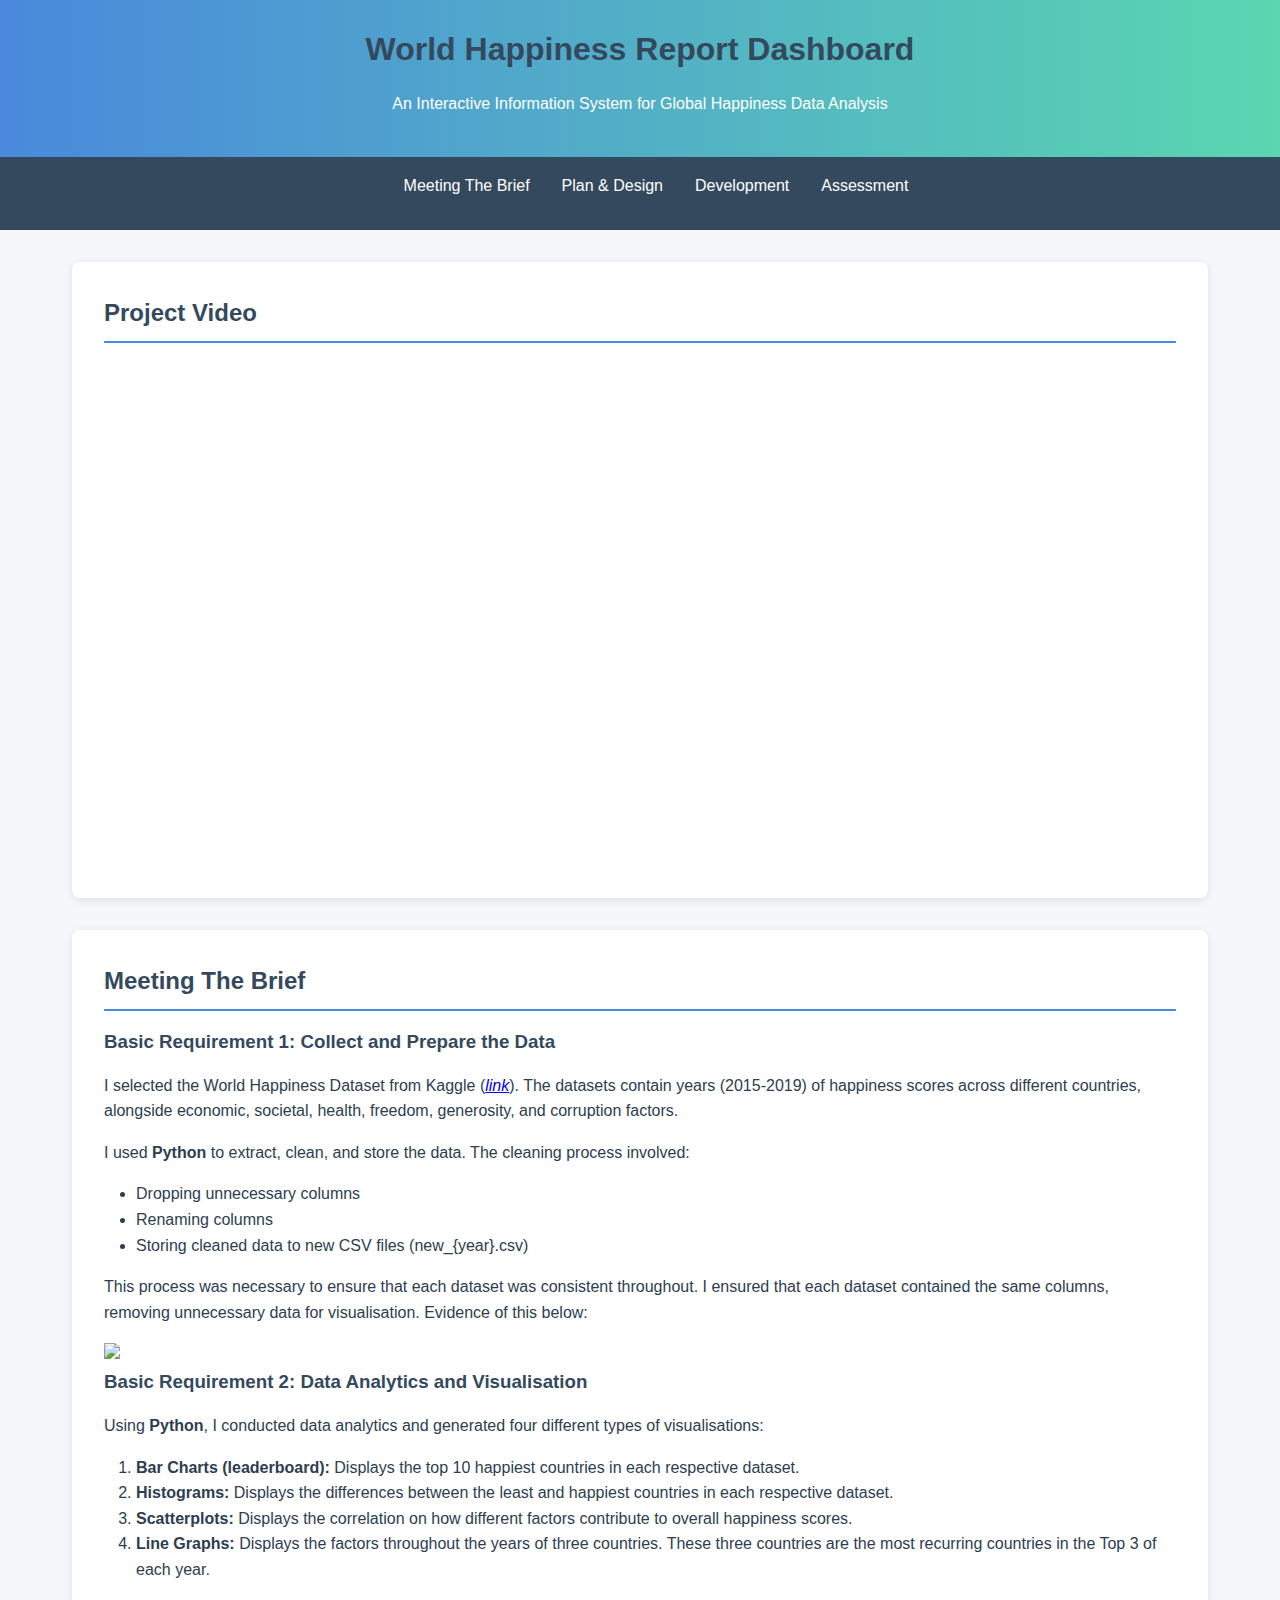
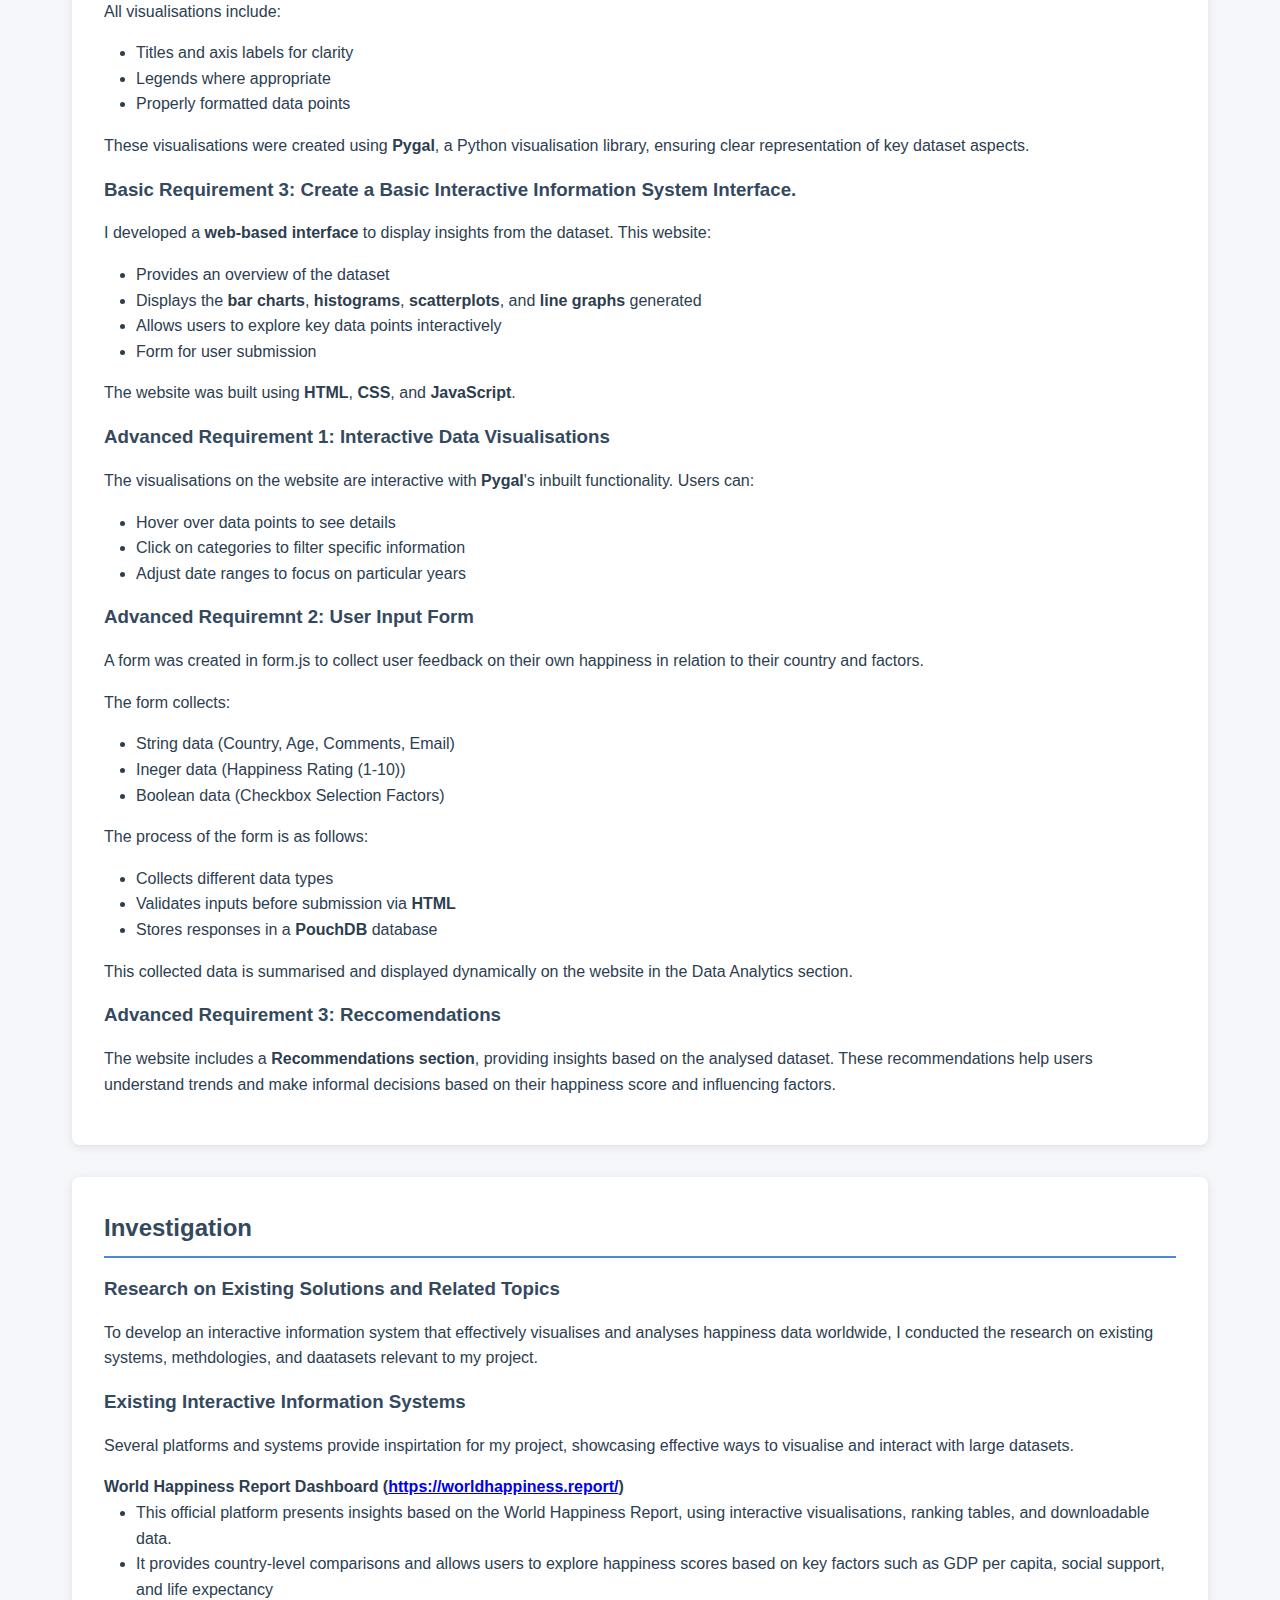
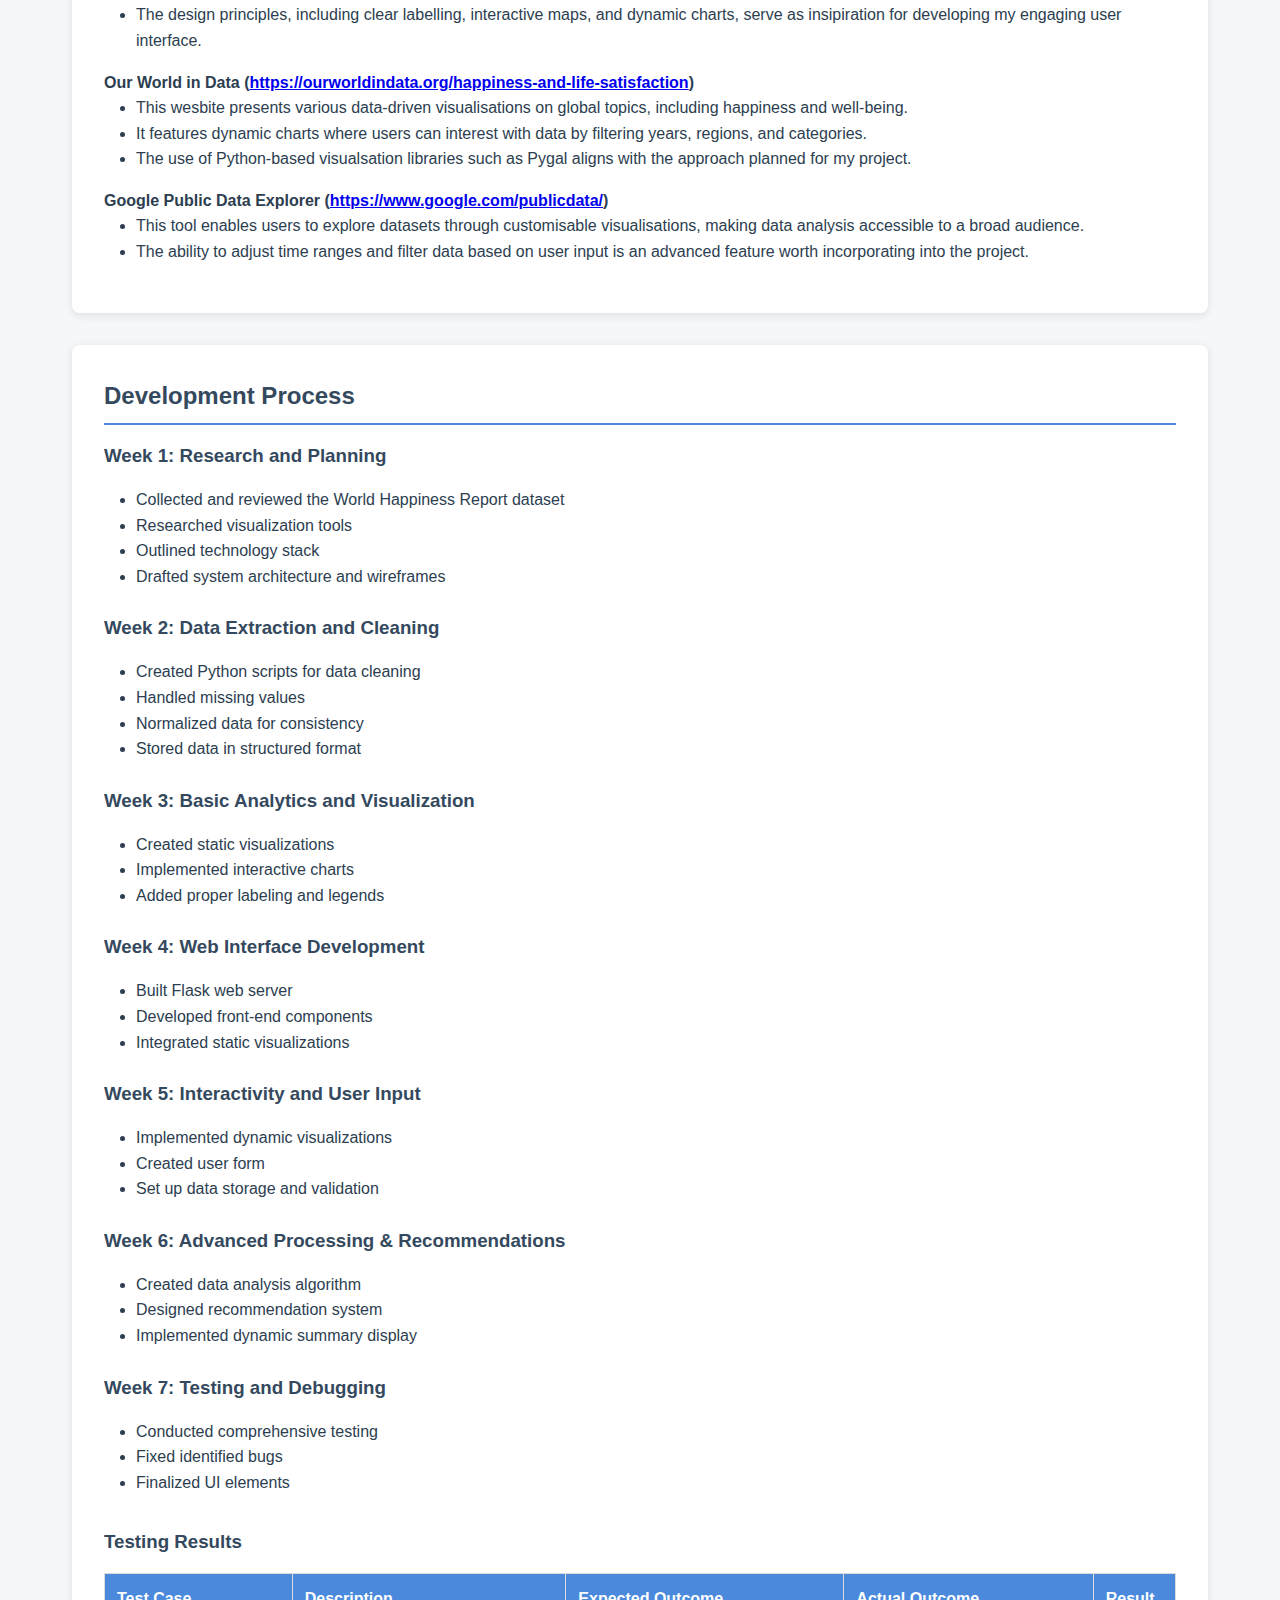
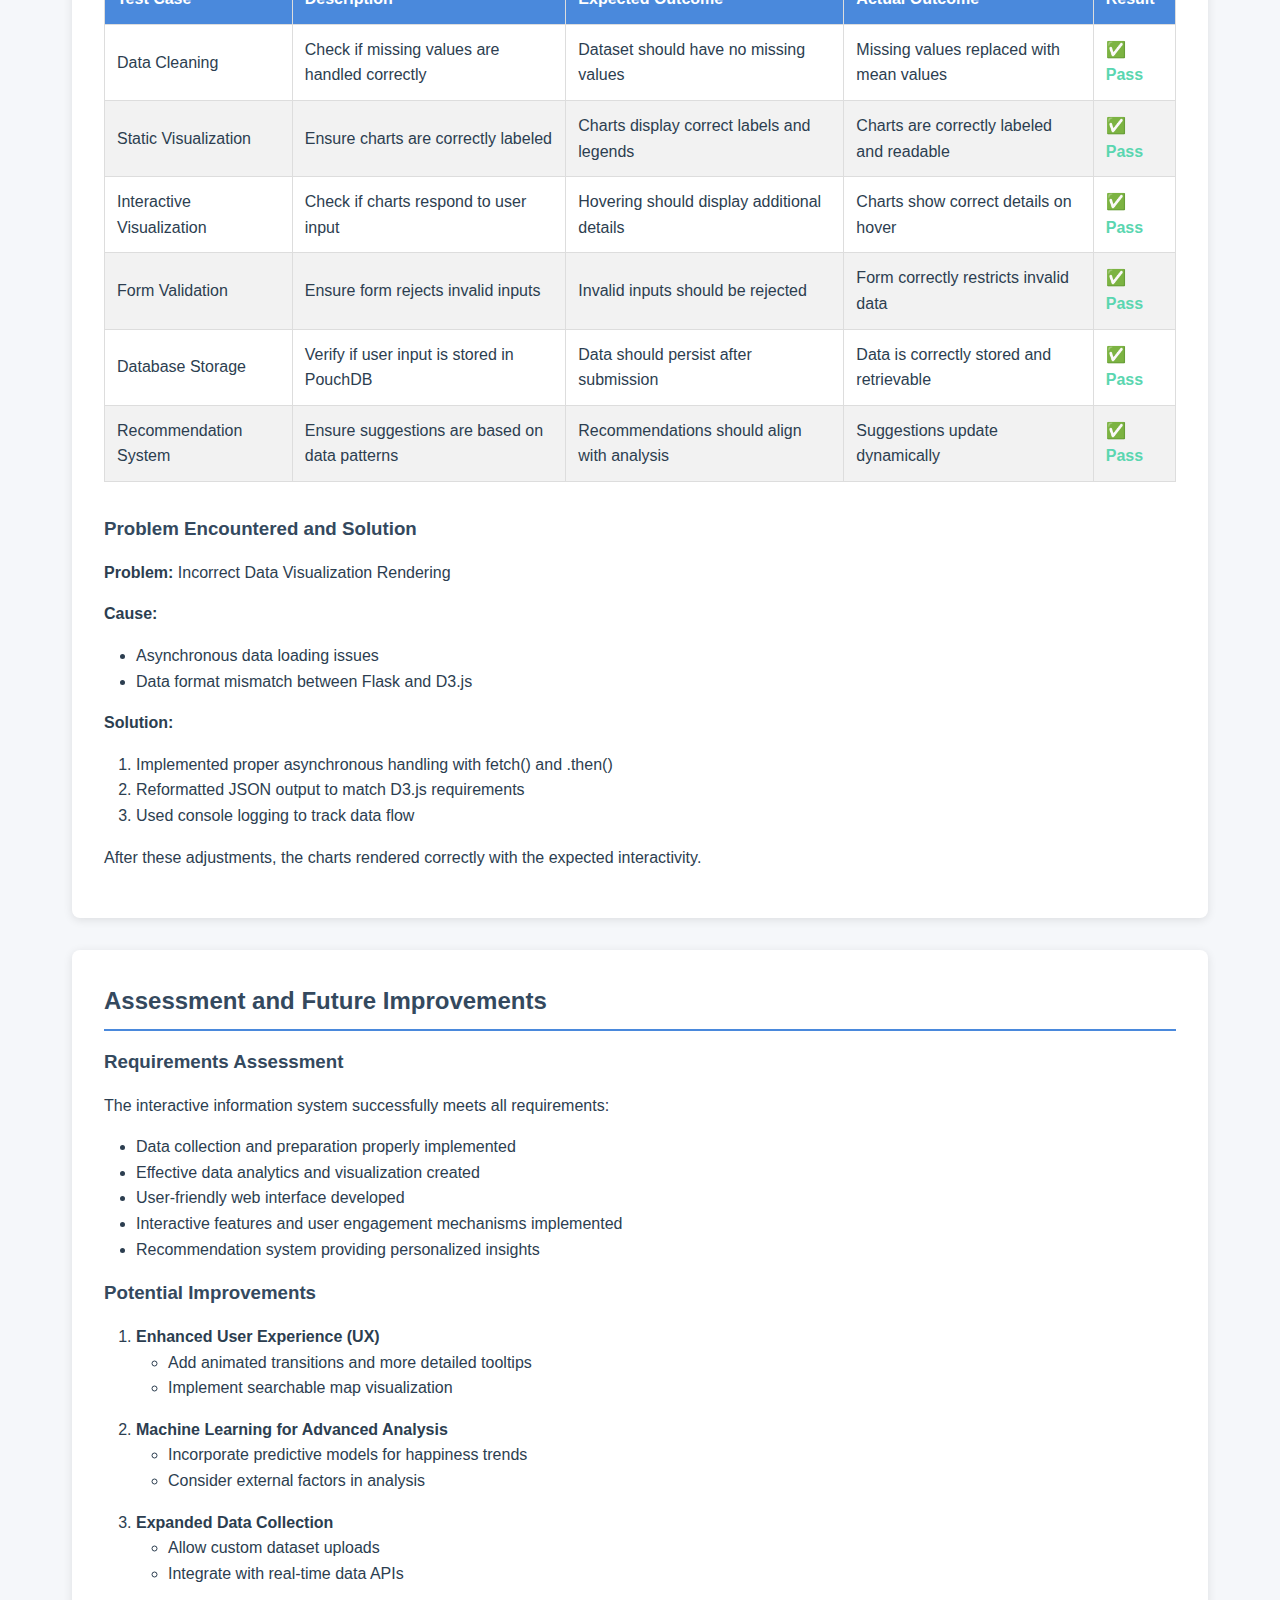
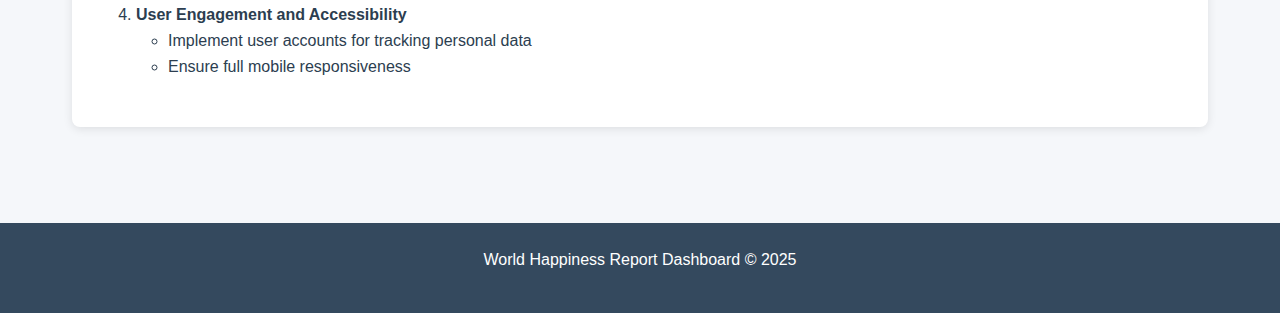
==== 2025-219-3-EV-229785/Report/index.html @ d6b5a8e5 "Add files via upload" ====
<!DOCTYPE html>
<html lang="en">
<head>
    <meta charset="UTF-8">
    <meta name="viewport" content="width=device-width, initial-scale=1.0">
    <title>World Happiness Report Dashboard</title>
    <link rel="stylesheet" href="assets/css/main.css">
</head>
<body>
    <header>
        <h1>World Happiness Report Dashboard</h1>
        <p>An Interactive Information System for Global Happiness Data Analysis</p>
    </header>
    
    <nav>
        <ul>
            <li><a href="#meeting-the-brief">Meeting The Brief</a></li>
            <li><a href="#investigation">Plan & Design</a></li>
            <li><a href="#development">Development</a></li>
            <li><a href="#assessment">Assessment</a></li>
        </ul>
    </nav>
    
    <main>        

        <section id="video">
            <h2>Project Video</h2>
            <iframe width="1075" height="500" src="https://www.youtube.com/embed/8rXgwtOqeGY?si=Y3Xk_SzOzO2hWIz4" title="YouTube video player" frameborder="0" allow="accelerometer; autoplay; clipboard-write; encrypted-media; gyroscope; picture-in-picture; web-share" referrerpolicy="strict-origin-when-cross-origin" allowfullscreen></iframe>
        </section>
        <section id="meeting-the-brief">
            <h2>Meeting The Brief</h2>
            
            <h3>Basic Requirement 1: Collect and Prepare the Data</h3>
            <p>I selected the World Happiness Dataset from Kaggle (<a href="https://www.kaggle.com/datasets/unsdsn/world-happiness/data"><i>link</i></a>). The datasets contain years (2015-2019) of happiness scores across different countries, alongside economic, societal, health, freedom, generosity, and corruption factors.</p>
            <p>I used <b>Python</b> to extract, clean, and store the data. The cleaning process involved:</p>
            <ul>
                <li>Dropping unnecessary columns</li>
                <li>Renaming columns</li>
                <li>Storing cleaned data to new CSV files (new_{year}.csv)</li>
            </ul>
            
            <p>This process was necessary to ensure that each dataset was consistent throughout. I ensured that each dataset contained the same columns, removing unnecessary data for visualisation. Evidence of this below:</p>
            <img src="https://imengine.public.prod.cmg.infomaker.io/?uuid=2468dde6-d0e3-5b9a-91a0-8d49d61fe5fe&function=cropresize&type=preview&source=false&q=75&crop_w=0.99999&crop_h=0.84375&x=0&y=0&width=1200&height=675">
          
            <h3>Basic Requirement 2: Data Analytics and Visualisation</h3>
            <p>Using <b>Python</b>, I conducted data analytics and generated four different types of visualisations:</p>
            <ol>
                <li><b>Bar Charts (leaderboard):</b> Displays the top 10 happiest countries in each respective dataset.</li>
                <li><b>Histograms:</b> Displays the differences between the least and happiest countries in each respective dataset.</li>
                <li><b>Scatterplots:</b> Displays the correlation on how different factors contribute to overall happiness scores.</li>
                <li><b>Line Graphs:</b> Displays the factors throughout the years of three countries. These three countries are the most recurring countries in the Top 3 of each year.</li>
            </ol>

            <p>All visualisations include:</p>
            <ul>
                <li>Titles and axis labels for clarity</li>
                <li>Legends where appropriate</li>
                <li>Properly formatted data points</li>
            </ul>
            <p>These visualisations were created using <b>Pygal</b>, a Python visualisation library, ensuring clear representation of key dataset aspects.</p>

            <h3>Basic Requirement 3: Create a Basic Interactive Information System Interface.</h3>
            <p>I developed a <b>web-based interface</b> to display insights from the dataset. This website:</p>
            <ul>
                <li>Provides an overview of the dataset</li>
                <li>Displays the <b>bar charts</b>, <b>histograms</b>, <b>scatterplots</b>, and <b>line graphs</b> generated</li>
                <li>Allows users to explore key data points interactively</li>
                <li>Form for user submission</li>
            </ul>
            <p>The website was built using <b>HTML</b>, <b>CSS</b>, and <b>JavaScript</b>.</p>

            <h3>Advanced Requirement 1: Interactive Data Visualisations</h3>
            <p>The visualisations on the website are interactive with <b>Pygal</b>'s inbuilt functionality. Users can:</p>
            <ul>
                <li>Hover over data points to see details</li>
                <li>Click on categories to filter specific information</li>
                <li>Adjust date ranges to focus on particular years</li>
            </ul>

            <h3>Advanced Requiremnt 2: User Input Form</h3>
            <p>A form was created in form.js to collect user feedback on their own happiness in relation to their country and factors.</p>
            <p>The form collects:</p>
            <ul>
                <li>String data (Country, Age, Comments, Email)</li>
                <li>Ineger data (Happiness Rating (1-10))</li>
                <li>Boolean data (Checkbox Selection Factors)</li>
            </ul>
            <p>The process of the form is as follows:</p>
            <ul>
                <li>Collects different data types</li>
                <li>Validates inputs before submission via <b>HTML</b></li>
                <li>Stores responses in a <b>PouchDB</b> database</li>
            </ul>
            <p>This collected data is summarised and displayed dynamically on the website in the Data Analytics section.</p>

            <h3>Advanced Requirement 3: Reccomendations</h3>
            <p>The website includes a <b>Recommendations section</b>, providing insights based on the analysed dataset. These recommendations help users understand trends and make informal decisions based on their happiness score and influencing factors.</p>

        </section>
        
        <section id="investigation">
            <h2>Investigation</h2>
            
            <h3>Research on Existing Solutions and Related Topics</h3>
            <p>To develop an interactive information system that effectively visualises and analyses happiness data worldwide, I conducted the research on existing systems, methdologies, and daatasets relevant to my project.</p>

            <h3>Existing Interactive Information Systems</h3>
            <p>Several platforms and systems provide inspirtation for my project, showcasing effective ways to visualise and interact with large datasets.</p>

            <h4>World Happiness Report Dashboard (<a href="https://worldhappiness.report/">https://worldhappiness.report/</a>)</h4>
            <ul>
                <li>This official platform presents insights based on the World Happiness Report, using interactive visualisations, ranking tables, and downloadable data.</li>
                <li>It provides country-level comparisons and allows users to explore happiness scores based on key factors such as GDP per capita, social support, and life expectancy</li>
                <li>The design principles, including clear labelling, interactive maps, and dynamic charts, serve as insipiration for developing my engaging user interface.</li>
            </ul>

            <h4>Our World in Data (<a href="https://ourworldindata.org/happiness-and-life-satisfaction">https://ourworldindata.org/happiness-and-life-satisfaction</a>)</h4>
            <ul>
                <li>This wesbite presents various data-driven visualisations on global topics, including happiness and well-being.</li>
                <li>It features dynamic charts where users can interest with data by filtering years, regions, and categories.</li>
                <li>The use of Python-based visualsation libraries such as Pygal aligns with the approach planned for my project.</li>
            </ul>

            <h4>Google Public Data Explorer (<a href="https://www.google.com/publicdata/">https://www.google.com/publicdata/</a>)</h4>
            <ul>
                <li>This tool enables users to explore datasets through customisable visualisations, making data analysis accessible to a broad audience.</li>
                <li>The ability to adjust time ranges and filter data based on user input is an advanced feature worth incorporating into the project.</li>
            </ul>
 

        </section>
        
        <section id="development">
            <h2>Development Process</h2>
            
            <div class="progress-container">
                <div class="progress-week">
                    <h3>Week 1: Research and Planning</h3>
                    <ul>
                        <li>Collected and reviewed the World Happiness Report dataset</li>
                        <li>Researched visualization tools</li>
                        <li>Outlined technology stack</li>
                        <li>Drafted system architecture and wireframes</li>
                    </ul>
                </div>
                
                <div class="progress-week">
                    <h3>Week 2: Data Extraction and Cleaning</h3>
                    <ul>
                        <li>Created Python scripts for data cleaning</li>
                        <li>Handled missing values</li>
                        <li>Normalized data for consistency</li>
                        <li>Stored data in structured format</li>
                    </ul>
                </div>
                
                <div class="progress-week">
                    <h3>Week 3: Basic Analytics and Visualization</h3>
                    <ul>
                        <li>Created static visualizations</li>
                        <li>Implemented interactive charts</li>
                        <li>Added proper labeling and legends</li>
                    </ul>
                </div>
                
                <div class="progress-week">
                    <h3>Week 4: Web Interface Development</h3>
                    <ul>
                        <li>Built Flask web server</li>
                        <li>Developed front-end components</li>
                        <li>Integrated static visualizations</li>
                    </ul>
                </div>
                
                <div class="progress-week">
                    <h3>Week 5: Interactivity and User Input</h3>
                    <ul>
                        <li>Implemented dynamic visualizations</li>
                        <li>Created user form</li>
                        <li>Set up data storage and validation</li>
                    </ul>
                </div>
                
                <div class="progress-week">
                    <h3>Week 6: Advanced Processing & Recommendations</h3>
                    <ul>
                        <li>Created data analysis algorithm</li>
                        <li>Designed recommendation system</li>
                        <li>Implemented dynamic summary display</li>
                    </ul>
                </div>
                
                <div class="progress-week">
                    <h3>Week 7: Testing and Debugging</h3>
                    <ul>
                        <li>Conducted comprehensive testing</li>
                        <li>Fixed identified bugs</li>
                        <li>Finalized UI elements</li>
                    </ul>
                </div>
            </div>
            
            <h3>Testing Results</h3>
            <table>
                <thead>
                    <tr>
                        <th>Test Case</th>
                        <th>Description</th>
                        <th>Expected Outcome</th>
                        <th>Actual Outcome</th>
                        <th>Result</th>
                    </tr>
                </thead>
                <tbody>
                    <tr>
                        <td>Data Cleaning</td>
                        <td>Check if missing values are handled correctly</td>
                        <td>Dataset should have no missing values</td>
                        <td>Missing values replaced with mean values</td>
                        <td class="pass">✅ Pass</td>
                    </tr>
                    <tr>
                        <td>Static Visualization</td>
                        <td>Ensure charts are correctly labeled</td>
                        <td>Charts display correct labels and legends</td>
                        <td>Charts are correctly labeled and readable</td>
                        <td class="pass">✅ Pass</td>
                    </tr>
                    <tr>
                        <td>Interactive Visualization</td>
                        <td>Check if charts respond to user input</td>
                        <td>Hovering should display additional details</td>
                        <td>Charts show correct details on hover</td>
                        <td class="pass">✅ Pass</td>
                    </tr>
                    <tr>
                        <td>Form Validation</td>
                        <td>Ensure form rejects invalid inputs</td>
                        <td>Invalid inputs should be rejected</td>
                        <td>Form correctly restricts invalid data</td>
                        <td class="pass">✅ Pass</td>
                    </tr>
                    <tr>
                        <td>Database Storage</td>
                        <td>Verify if user input is stored in PouchDB</td>
                        <td>Data should persist after submission</td>
                        <td>Data is correctly stored and retrievable</td>
                        <td class="pass">✅ Pass</td>
                    </tr>
                    <tr>
                        <td>Recommendation System</td>
                        <td>Ensure suggestions are based on data patterns</td>
                        <td>Recommendations should align with analysis</td>
                        <td>Suggestions update dynamically</td>
                        <td class="pass">✅ Pass</td>
                    </tr>
                </tbody>
            </table>
            
            <h3>Problem Encountered and Solution</h3>
            <p><strong>Problem:</strong> Incorrect Data Visualization Rendering</p>
            <p><strong>Cause:</strong></p>
            <ul>
                <li>Asynchronous data loading issues</li>
                <li>Data format mismatch between Flask and D3.js</li>
            </ul>
            <p><strong>Solution:</strong></p>
            <ol>
                <li>Implemented proper asynchronous handling with fetch() and .then()</li>
                <li>Reformatted JSON output to match D3.js requirements</li>
                <li>Used console logging to track data flow</li>
            </ol>
            <p>After these adjustments, the charts rendered correctly with the expected interactivity.</p>
        </section>
        
        <section id="assessment">
            <h2>Assessment and Future Improvements</h2>
            
            <h3>Requirements Assessment</h3>
            <p>The interactive information system successfully meets all requirements:</p>
            <ul>
                <li>Data collection and preparation properly implemented</li>
                <li>Effective data analytics and visualization created</li>
                <li>User-friendly web interface developed</li>
                <li>Interactive features and user engagement mechanisms implemented</li>
                <li>Recommendation system providing personalized insights</li>
            </ul>
            
            <h3>Potential Improvements</h3>
            <ol>
                <li>
                    <strong>Enhanced User Experience (UX)</strong>
                    <ul>
                        <li>Add animated transitions and more detailed tooltips</li>
                        <li>Implement searchable map visualization</li>
                    </ul>
                </li>
                <li>
                    <strong>Machine Learning for Advanced Analysis</strong>
                    <ul>
                        <li>Incorporate predictive models for happiness trends</li>
                        <li>Consider external factors in analysis</li>
                    </ul>
                </li>
                <li>
                    <strong>Expanded Data Collection</strong>
                    <ul>
                        <li>Allow custom dataset uploads</li>
                        <li>Integrate with real-time data APIs</li>
                    </ul>
                </li>
                <li>
                    <strong>User Engagement and Accessibility</strong>
                    <ul>
                        <li>Implement user accounts for tracking personal data</li>
                        <li>Ensure full mobile responsiveness</li>
                    </ul>
                </li>
            </ol>
        </section>
    </main>
    
    <footer>
        <p>World Happiness Report Dashboard &copy; 2025</p>
    </footer>
</body>
</html>
---- 2025-219-3-EV-229785/Report/assets/css/main.css ----
:root {
    --primary: #4a89dc;
    --secondary: #5ad6b0;
    --background: #f5f7fa;
    --text: #2c3e50;
    --accent: #f5b349;
    --light: #ffffff;
    --dark: #34495e;
}

* {
    margin: 0;
    padding: 0;
    box-sizing: border-box;
}

body {
    font-family: 'Segoe UI', Tahoma, Geneva, Verdana, sans-serif;
    line-height: 1.6;
    color: var(--text);
    background-color: var(--background);
}

header {
    background: linear-gradient(to right, var(--primary), var(--secondary));
    color: var(--light);
    padding: 1.5rem;
    text-align: center;
}

nav {
    background-color: var(--dark);
    padding: 1rem;
    position: sticky;
    top: 0;
    z-index: 100;
}

nav ul {
    display: flex;
    justify-content: center;
    list-style: none;
}

nav ul li {
    margin: 0 1rem;
}

nav ul li a {
    color: var(--light);
    text-decoration: none;
    font-weight: 500;
}

nav ul li a:hover {
    color: var(--accent);
}

main {
    max-width: 1200px;
    margin: 0 auto;
    padding: 2rem;
}

section {
    background-color: var(--light);
    border-radius: 8px;
    margin-bottom: 2rem;
    padding: 2rem;
    box-shadow: 0 2px 10px rgba(0, 0, 0, 0.1);
}

h1, h2, h3 {
    color: var(--dark);
    margin-bottom: 1rem;
}

h2 {
    border-bottom: 2px solid var(--primary);
    padding-bottom: 0.5rem;
}

p {
    margin-bottom: 1rem;
}

ul, ol {
    margin-left: 2rem;
    margin-bottom: 1rem;
}

.progress-container {
    margin-bottom: 2rem;
}

.progress-week {
    margin-bottom: 1.5rem;
}

table {
    width: 100%;
    border-collapse: collapse;
    margin-top: 1rem;
    margin-bottom: 2rem;
}

table, th, td {
    border: 1px solid #ddd;
}

th, td {
    padding: 0.75rem;
    text-align: left;
}

th {
    background-color: var(--primary);
    color: var(--light);
}

tbody tr:nth-child(even) {
    background-color: #f2f2f2;
}

.pass {
    color: var(--secondary);
    font-weight: bold;
}

.fail {
    color: #e74c3c;
    font-weight: bold;
}

.form-container {
    background-color: var(--background);
    padding: 2rem;
    border-radius: 8px;
}

footer {
    background-color: var(--dark);
    color: var(--light);
    text-align: center;
    padding: 1.5rem;
    margin-top: 2rem;
}

@media (max-width: 768px) {
    nav ul {
        flex-direction: column;
        align-items: center;
    }
    
    nav ul li {
        margin: 0.5rem 0;
    }
    
    .visualization-container {
        grid-template-columns: 1fr;
    }
}
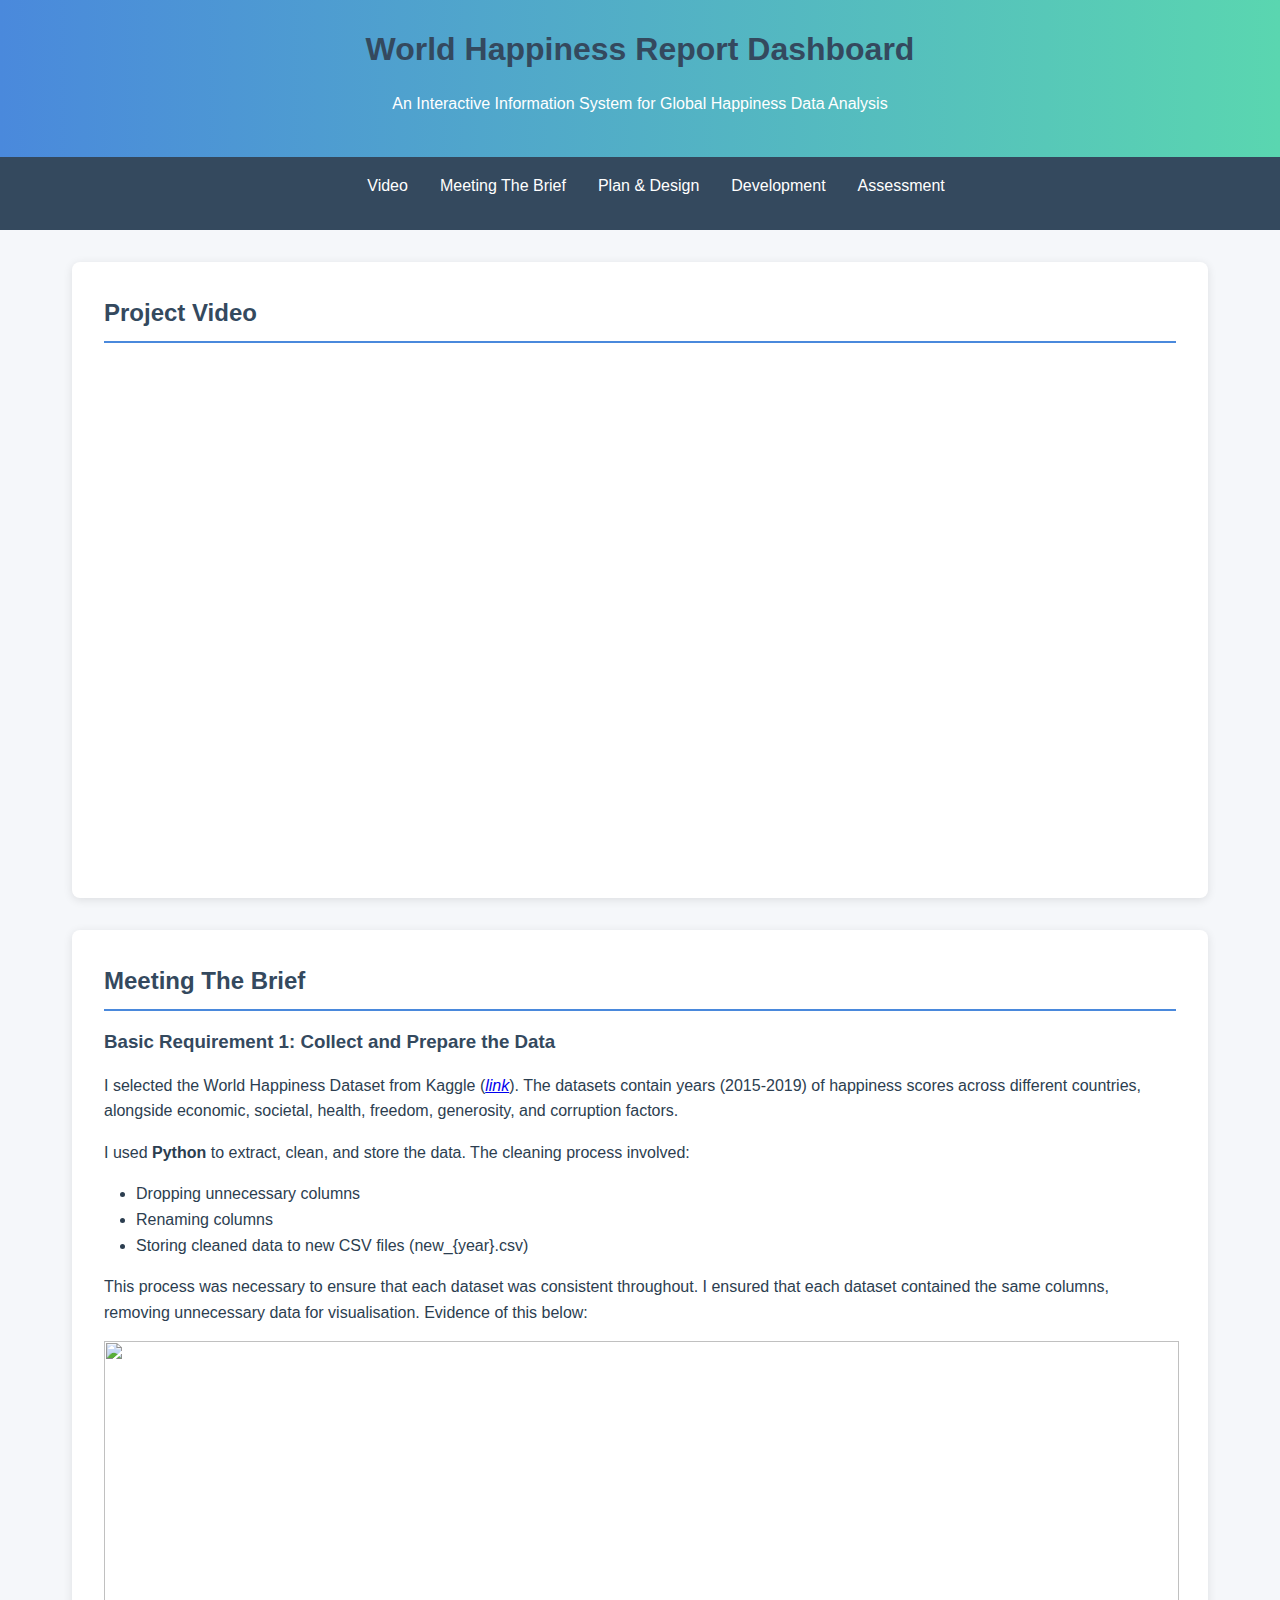
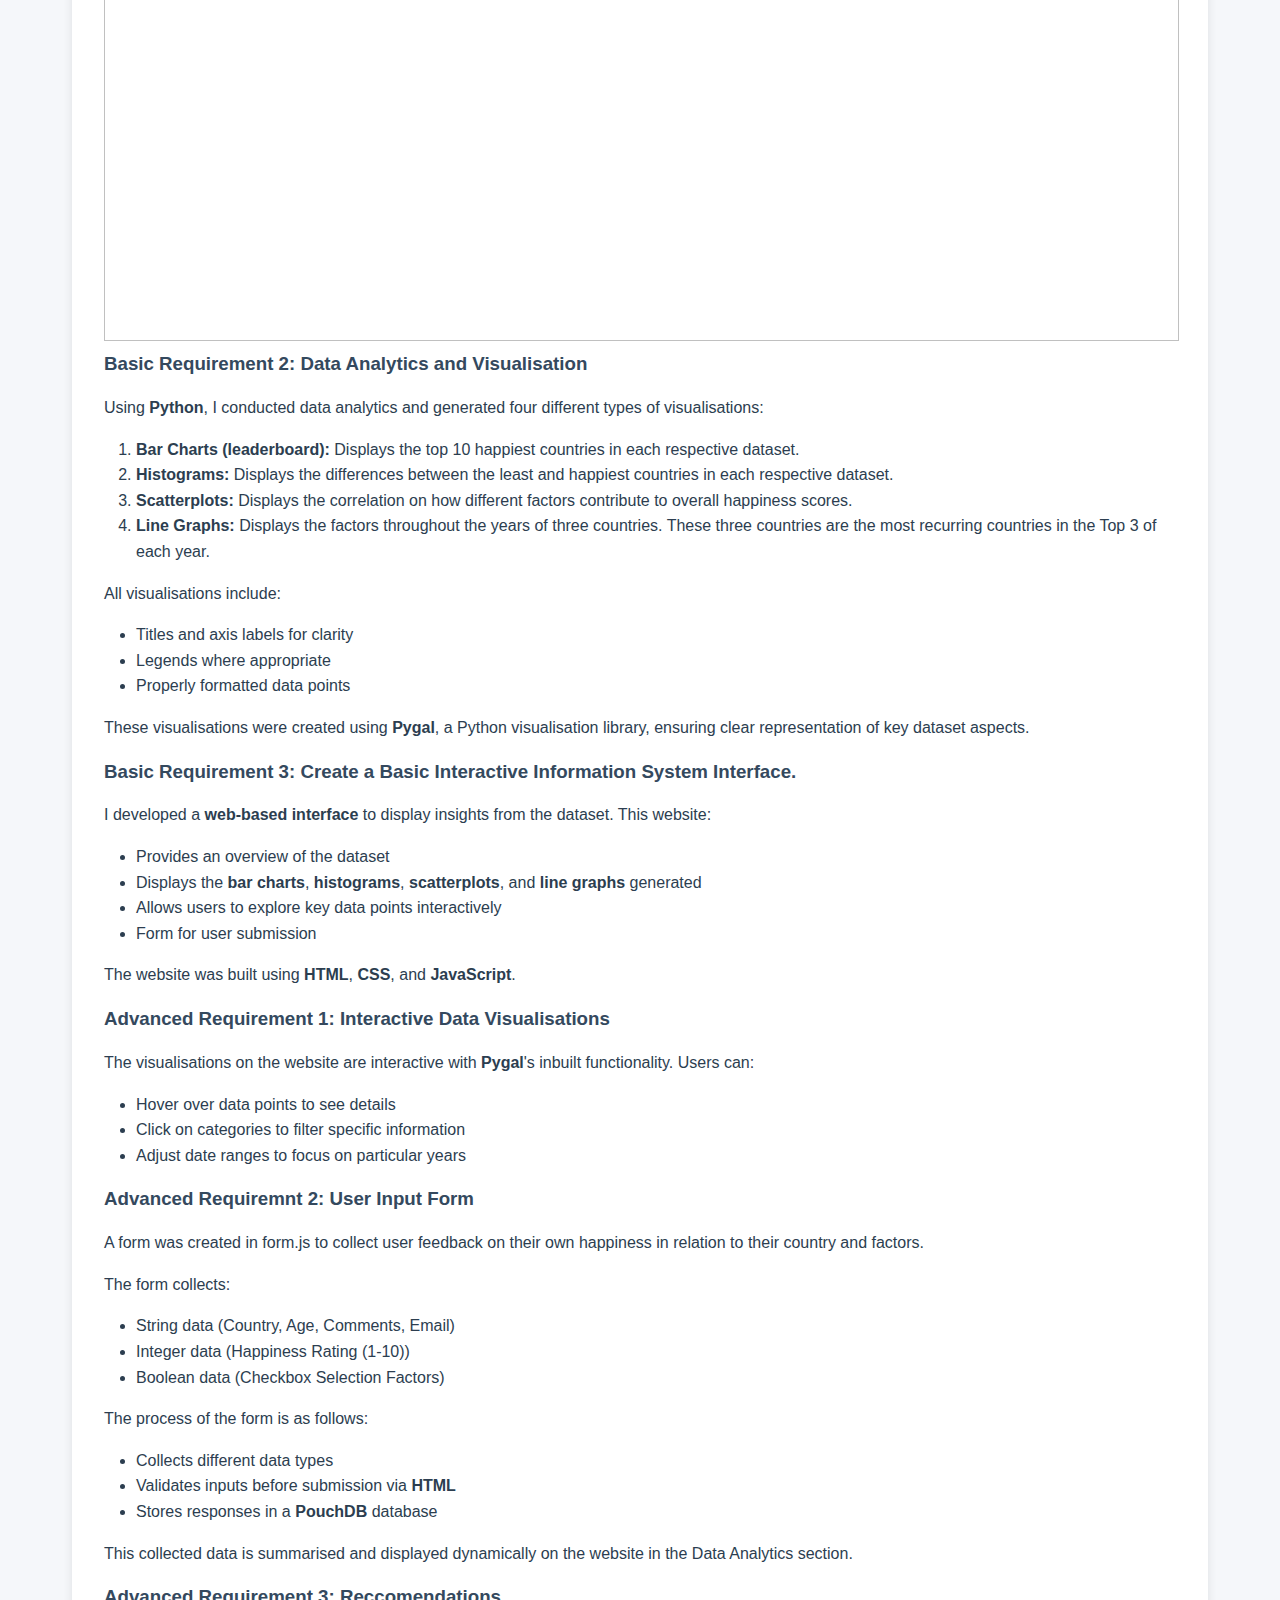
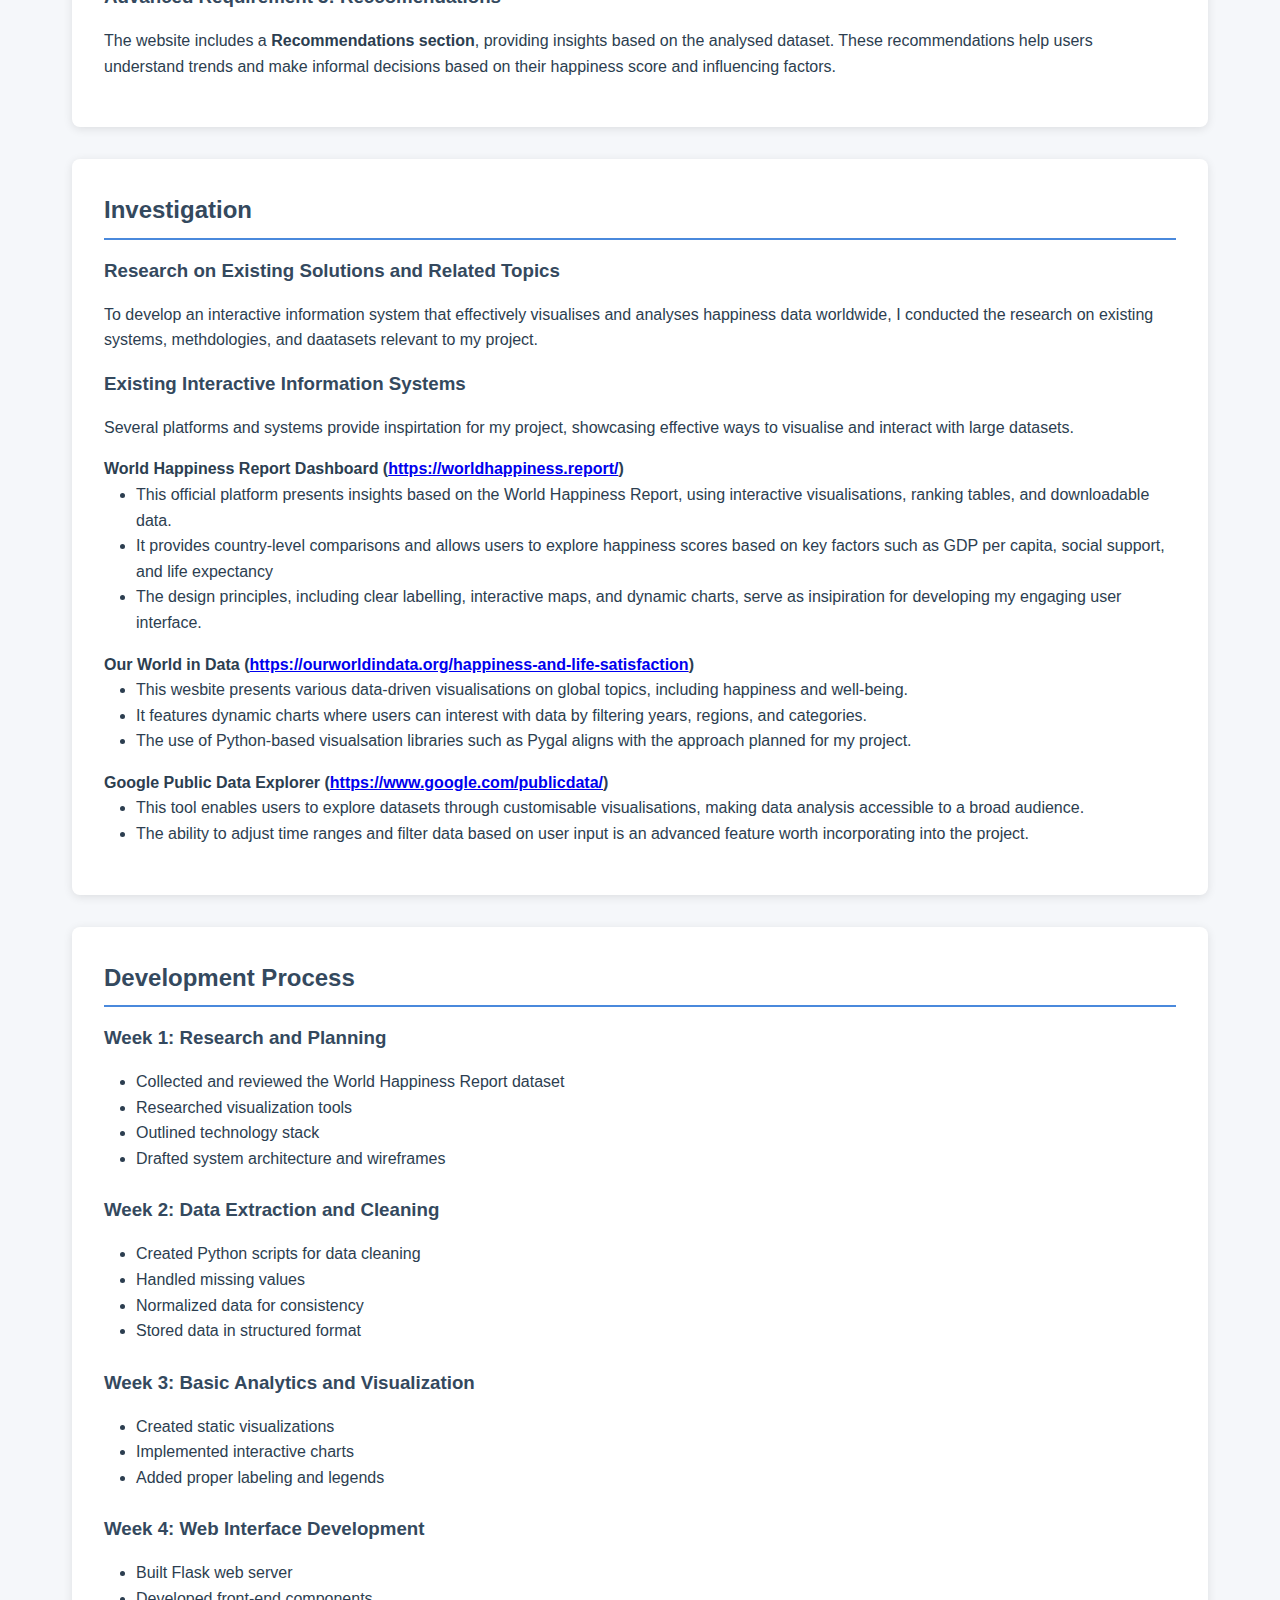
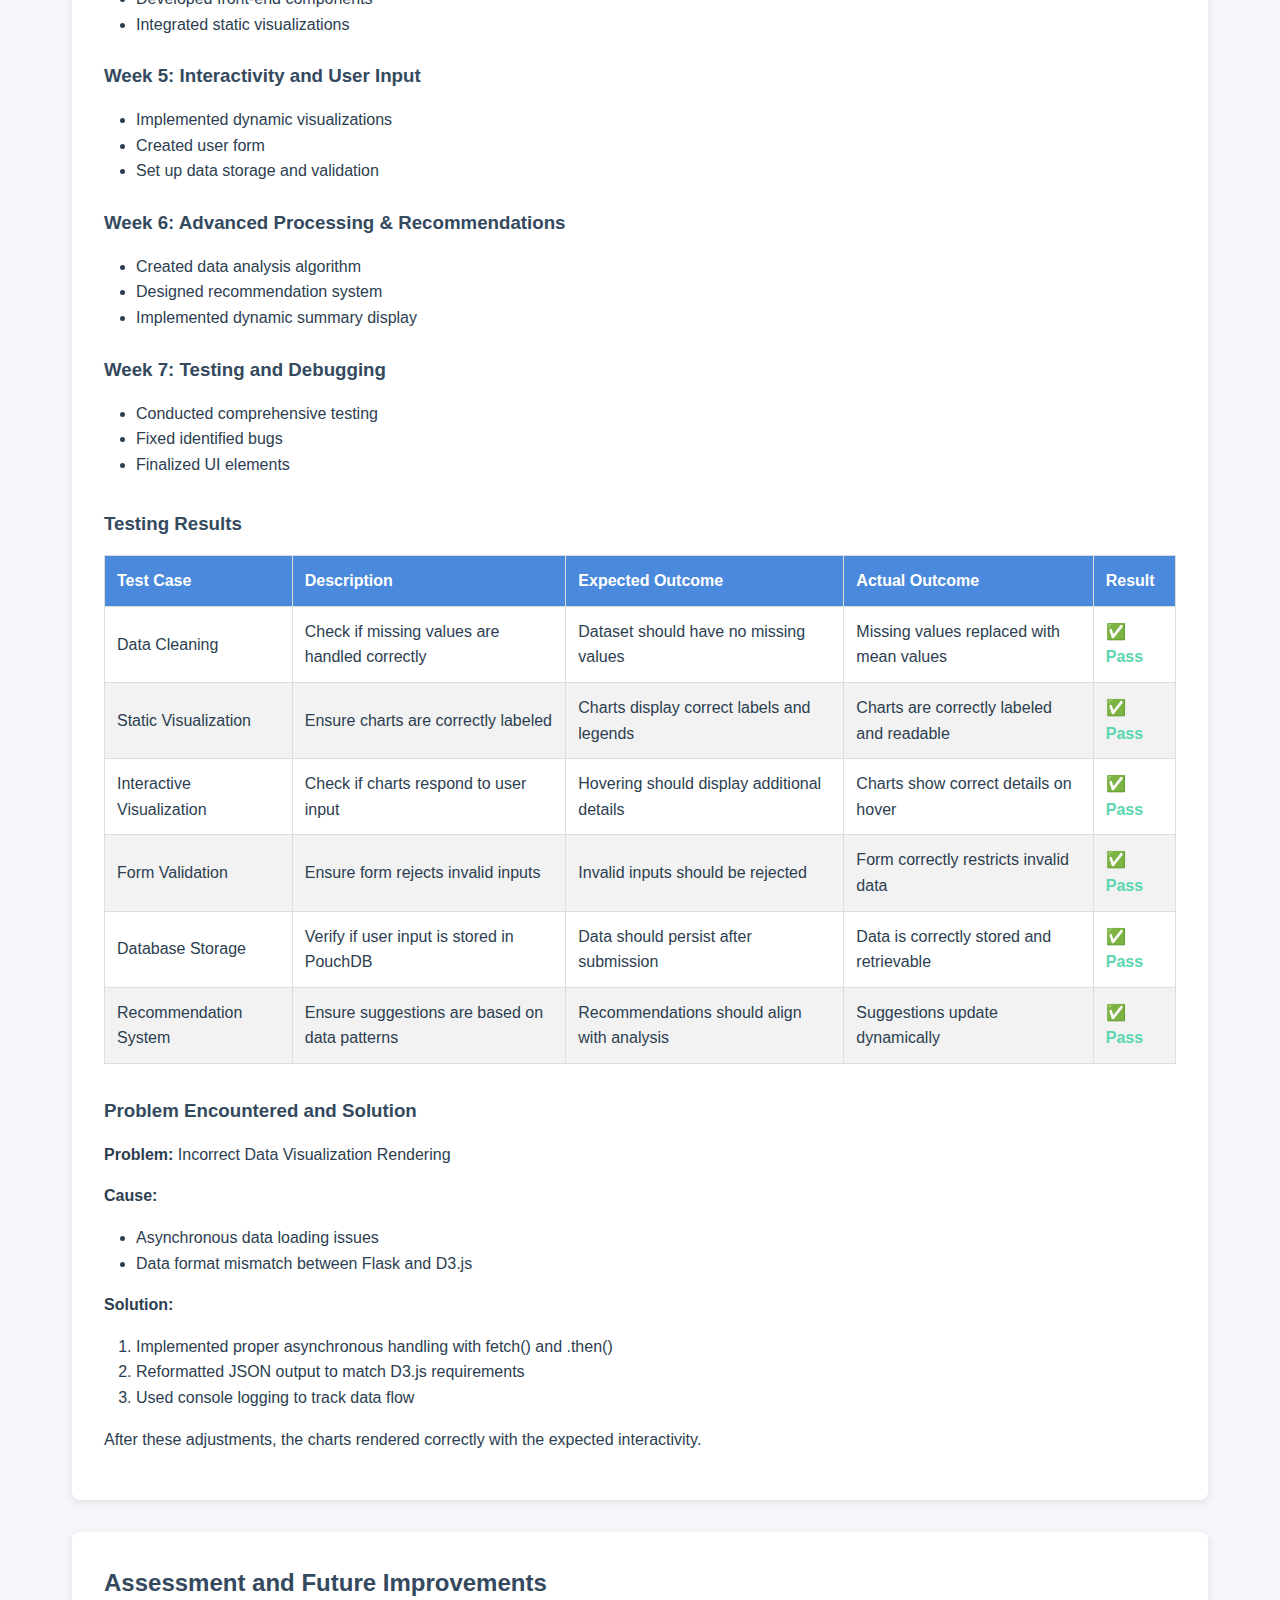
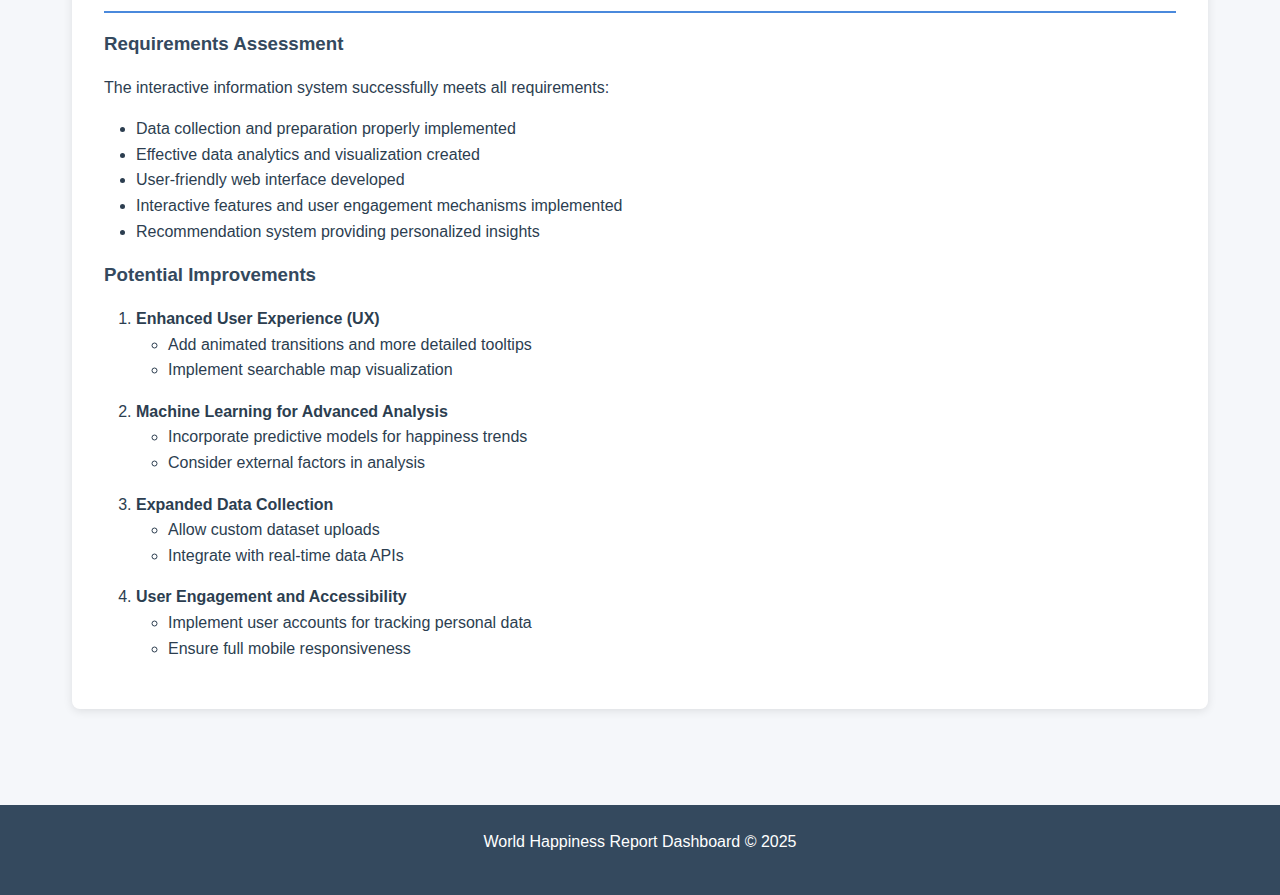
==== commit 8f13a10b: "Add files via upload" ====
--- a/2025-219-3-EV-229785/Report/index.html
+++ b/2025-219-3-EV-229785/Report/index.html
@@ -14,6 +14,7 @@
     
     <nav>
         <ul>
+            <li><a href="#video">Video</a></li>
             <li><a href="#meeting-the-brief">Meeting The Brief</a></li>
             <li><a href="#investigation">Plan & Design</a></li>
             <li><a href="#development">Development</a></li>
@@ -40,7 +41,7 @@
             </ul>
             
             <p>This process was necessary to ensure that each dataset was consistent throughout. I ensured that each dataset contained the same columns, removing unnecessary data for visualisation. Evidence of this below:</p>
-            <img src="https://imengine.public.prod.cmg.infomaker.io/?uuid=2468dde6-d0e3-5b9a-91a0-8d49d61fe5fe&function=cropresize&type=preview&source=false&q=75&crop_w=0.99999&crop_h=0.84375&x=0&y=0&width=1200&height=675">
+            <img width="1075" height="600" src="https://imengine.public.prod.cmg.infomaker.io/?uuid=2468dde6-d0e3-5b9a-91a0-8d49d61fe5fe&function=cropresize&type=preview&source=false&q=75&crop_w=0.99999&crop_h=0.84375&x=0&y=0&width=1200&height=675">
           
             <h3>Basic Requirement 2: Data Analytics and Visualisation</h3>
             <p>Using <b>Python</b>, I conducted data analytics and generated four different types of visualisations:</p>
@@ -82,7 +83,7 @@
             <p>The form collects:</p>
             <ul>
                 <li>String data (Country, Age, Comments, Email)</li>
-                <li>Ineger data (Happiness Rating (1-10))</li>
+                <li>Integer data (Happiness Rating (1-10))</li>
                 <li>Boolean data (Checkbox Selection Factors)</li>
             </ul>
             <p>The process of the form is as follows:</p>
--- a/2025-219-3-EV-229785/Report/assets/css/main.css
+++ b/2025-219-3-EV-229785/Report/assets/css/main.css
@@ -146,17 +146,3 @@
     margin-top: 2rem;
 }
 
-@media (max-width: 768px) {
-    nav ul {
-        flex-direction: column;
-        align-items: center;
-    }
-    
-    nav ul li {
-        margin: 0.5rem 0;
-    }
-    
-    .visualization-container {
-        grid-template-columns: 1fr;
-    }
-}
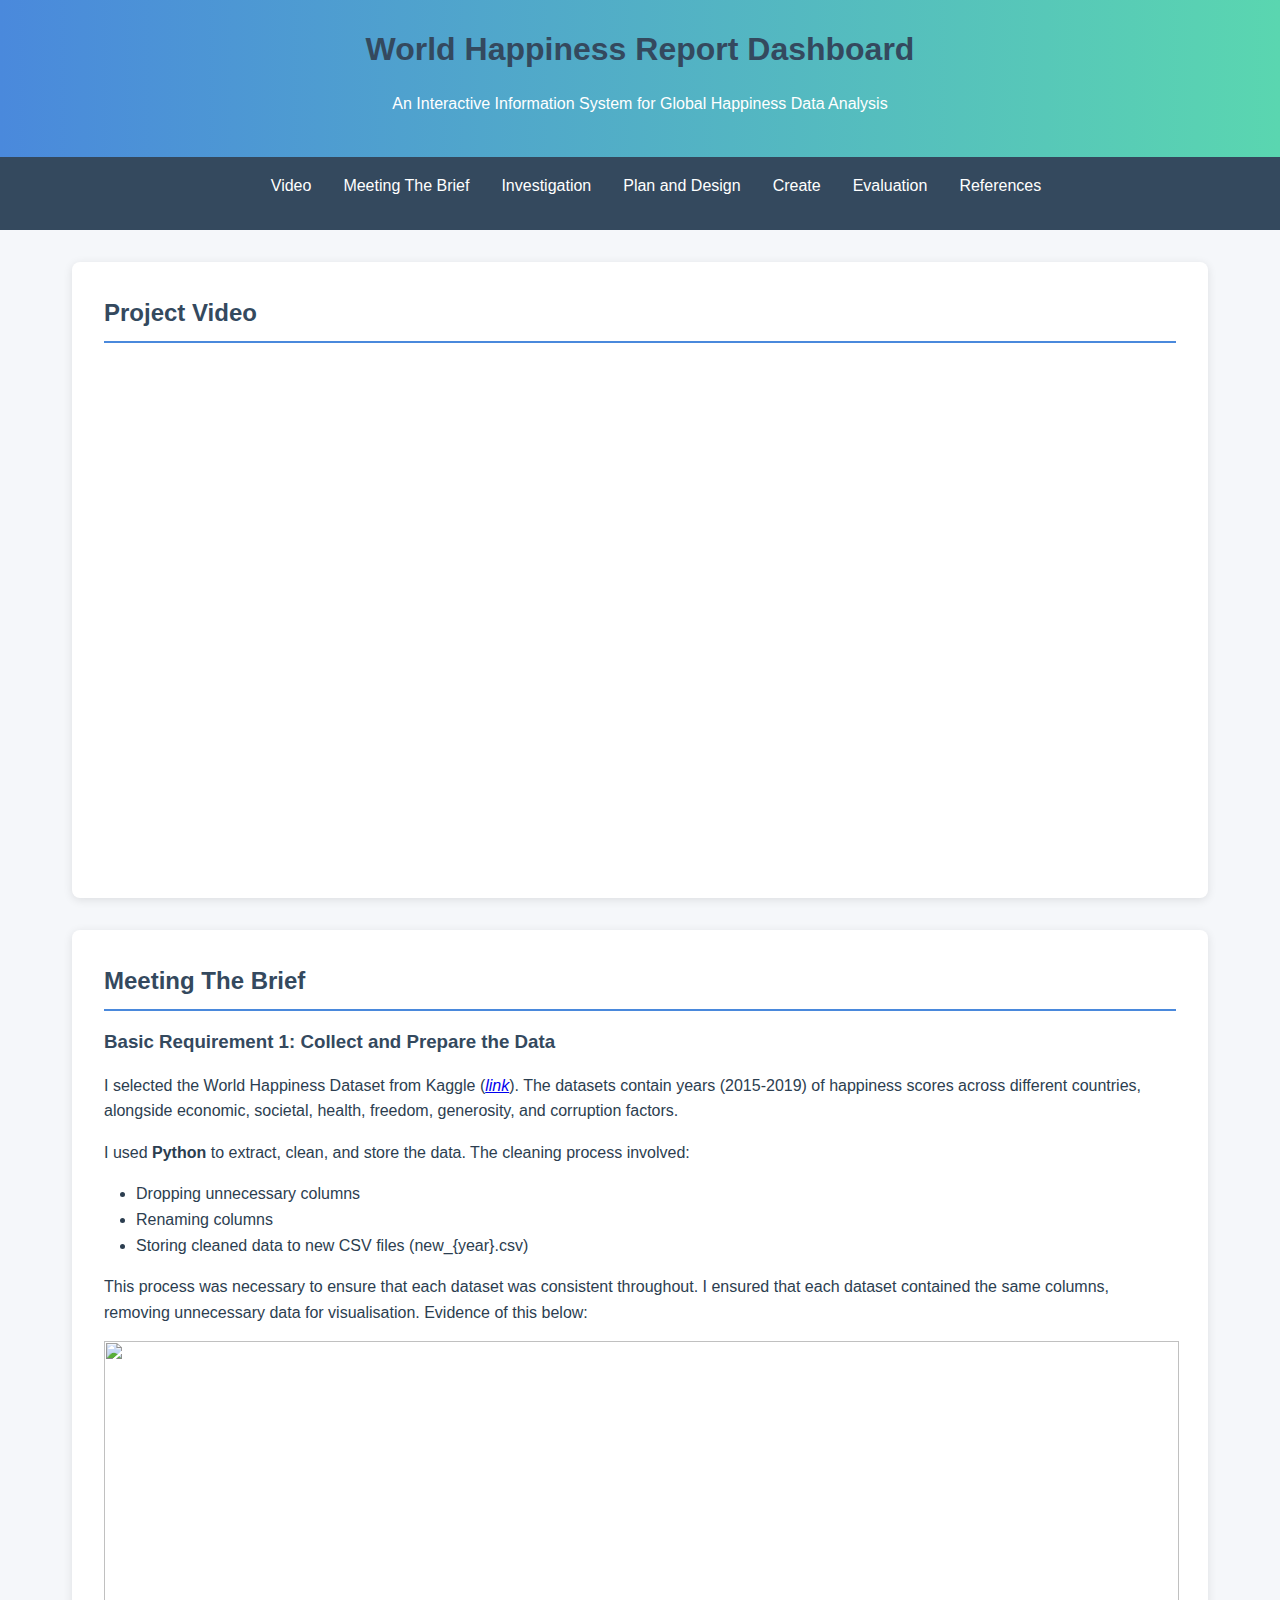
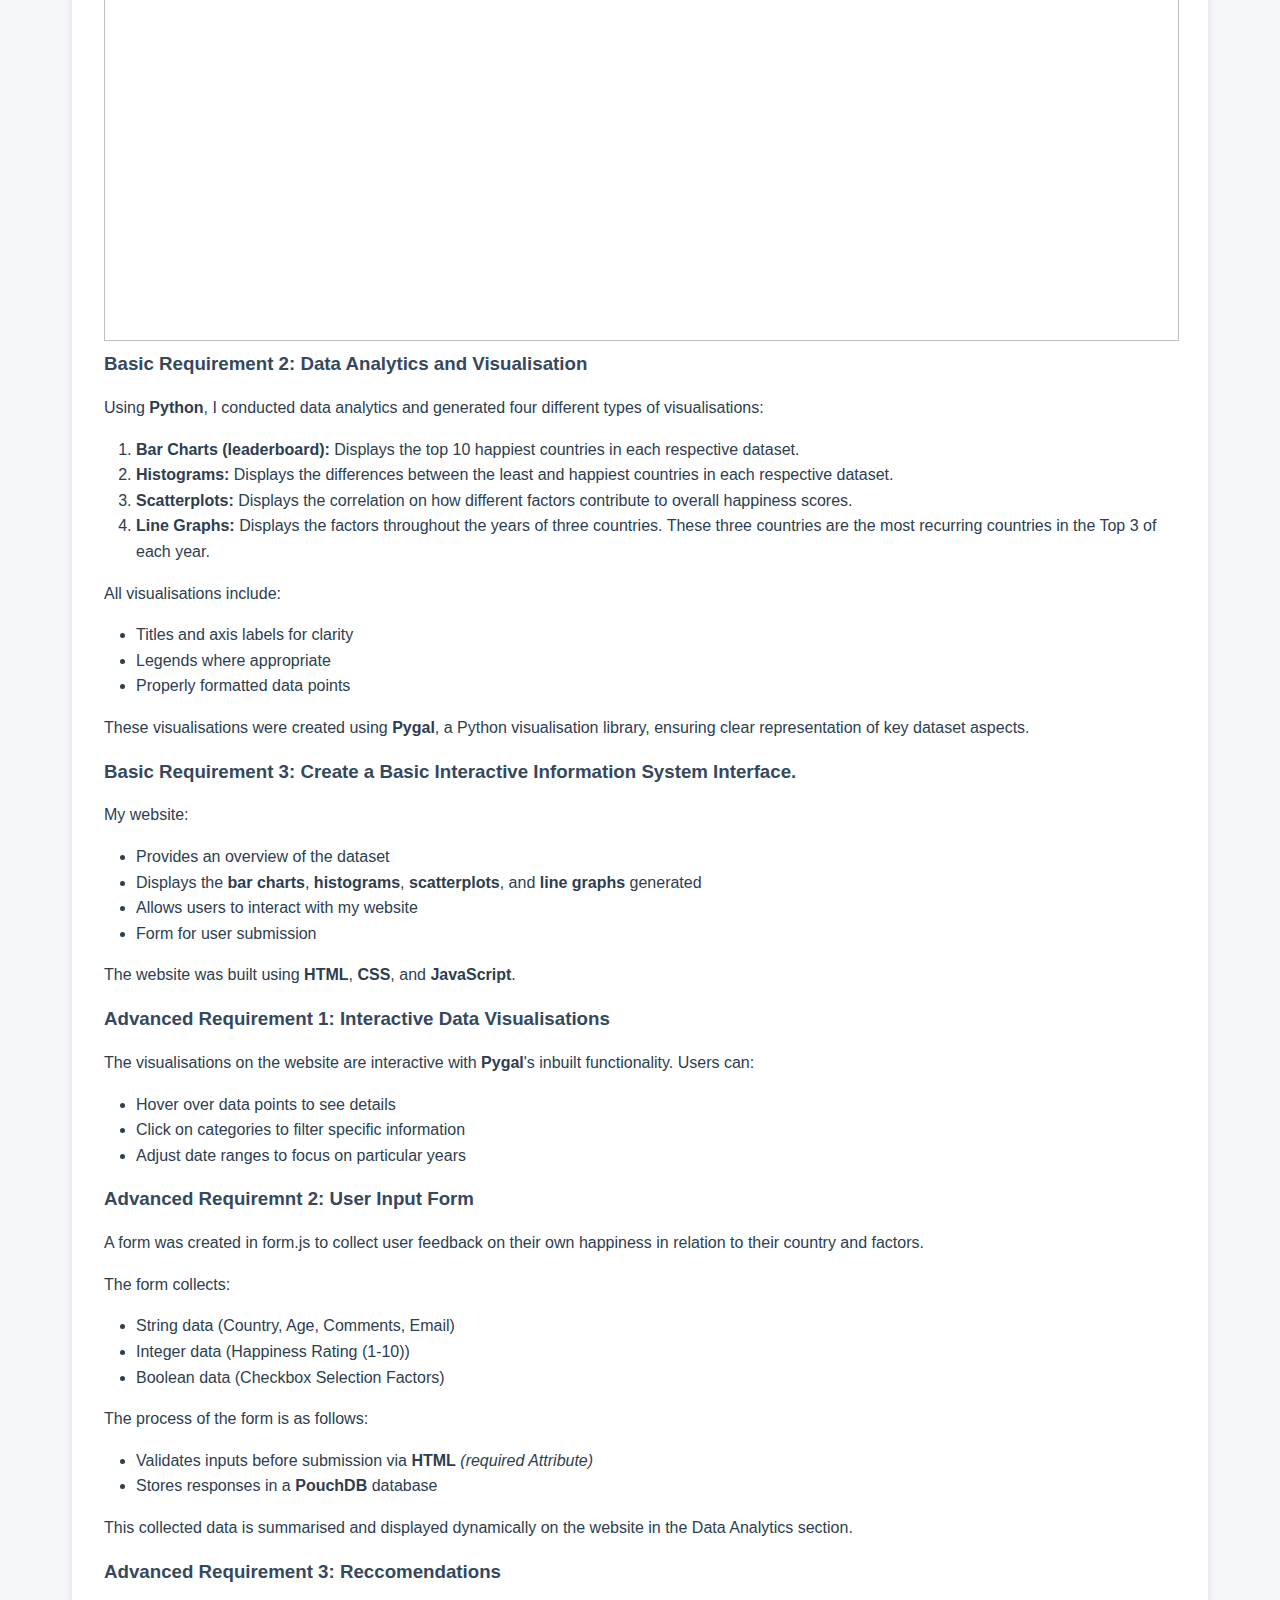
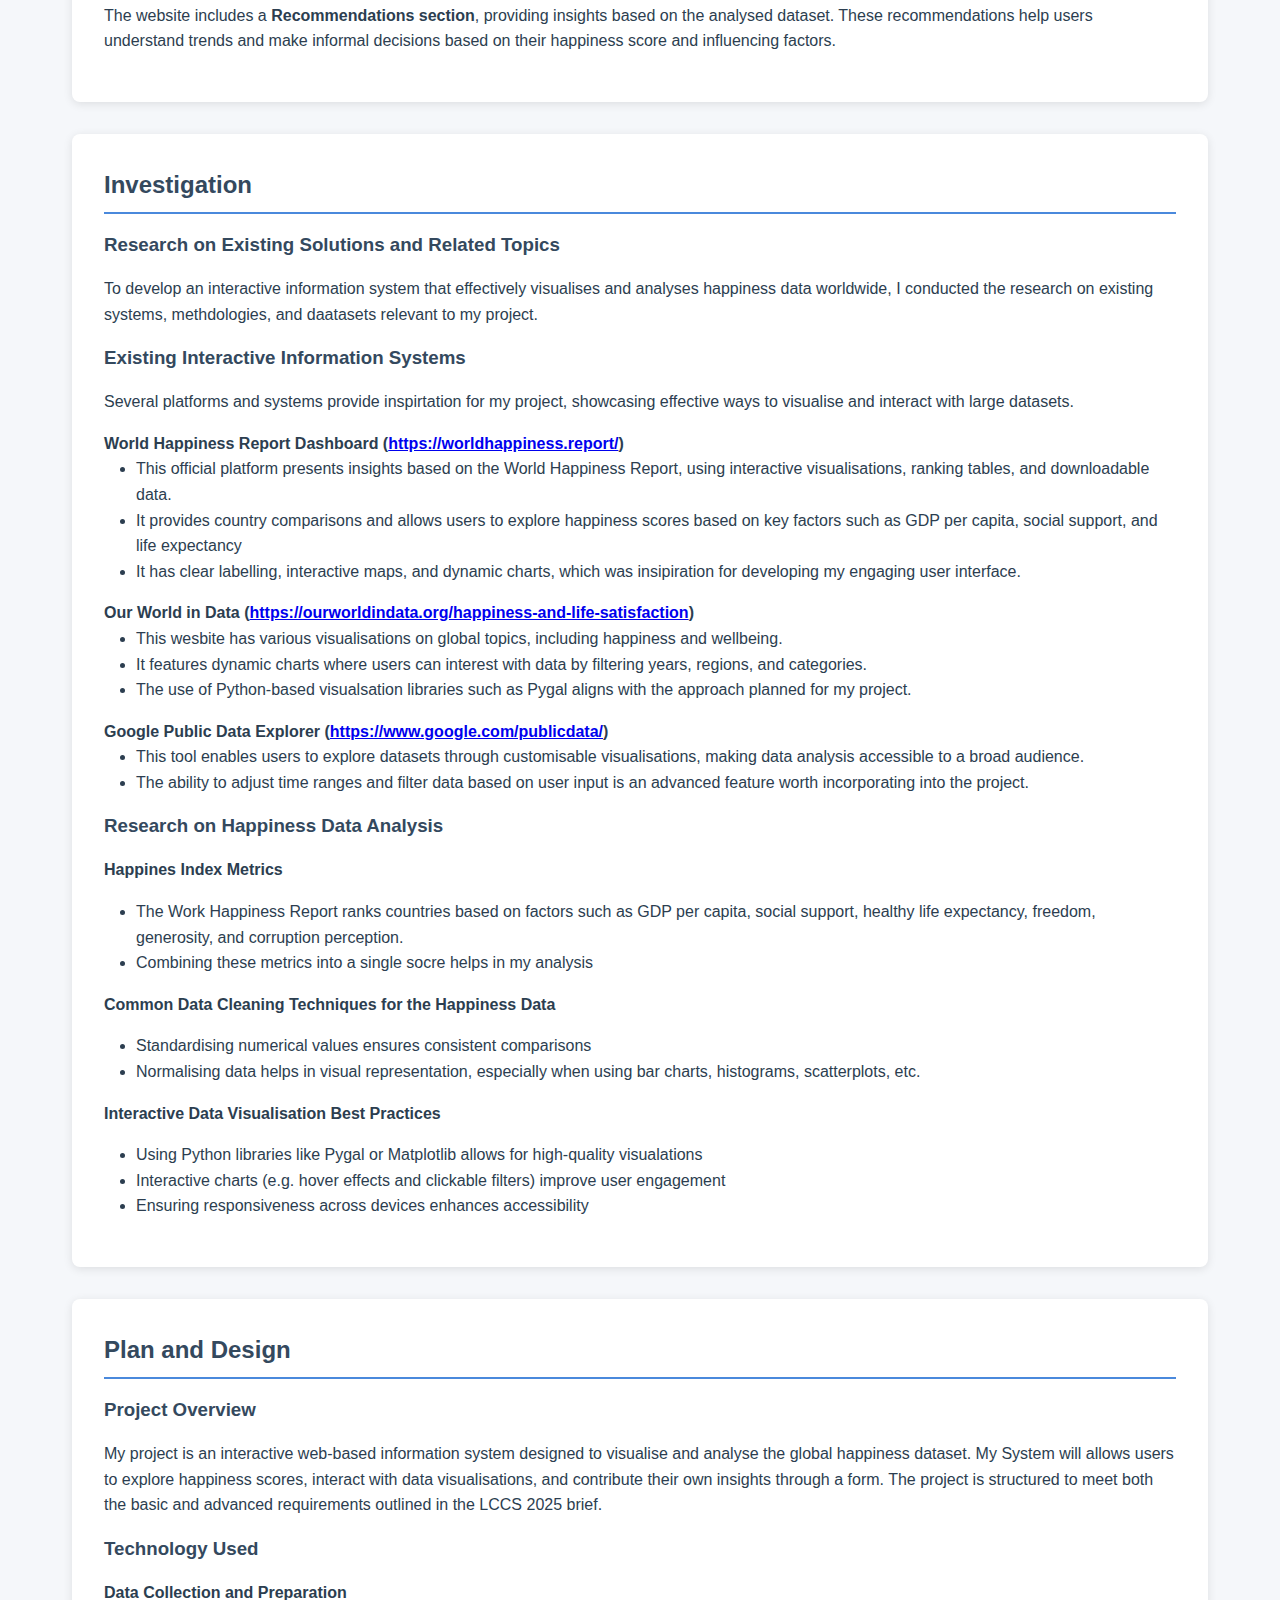
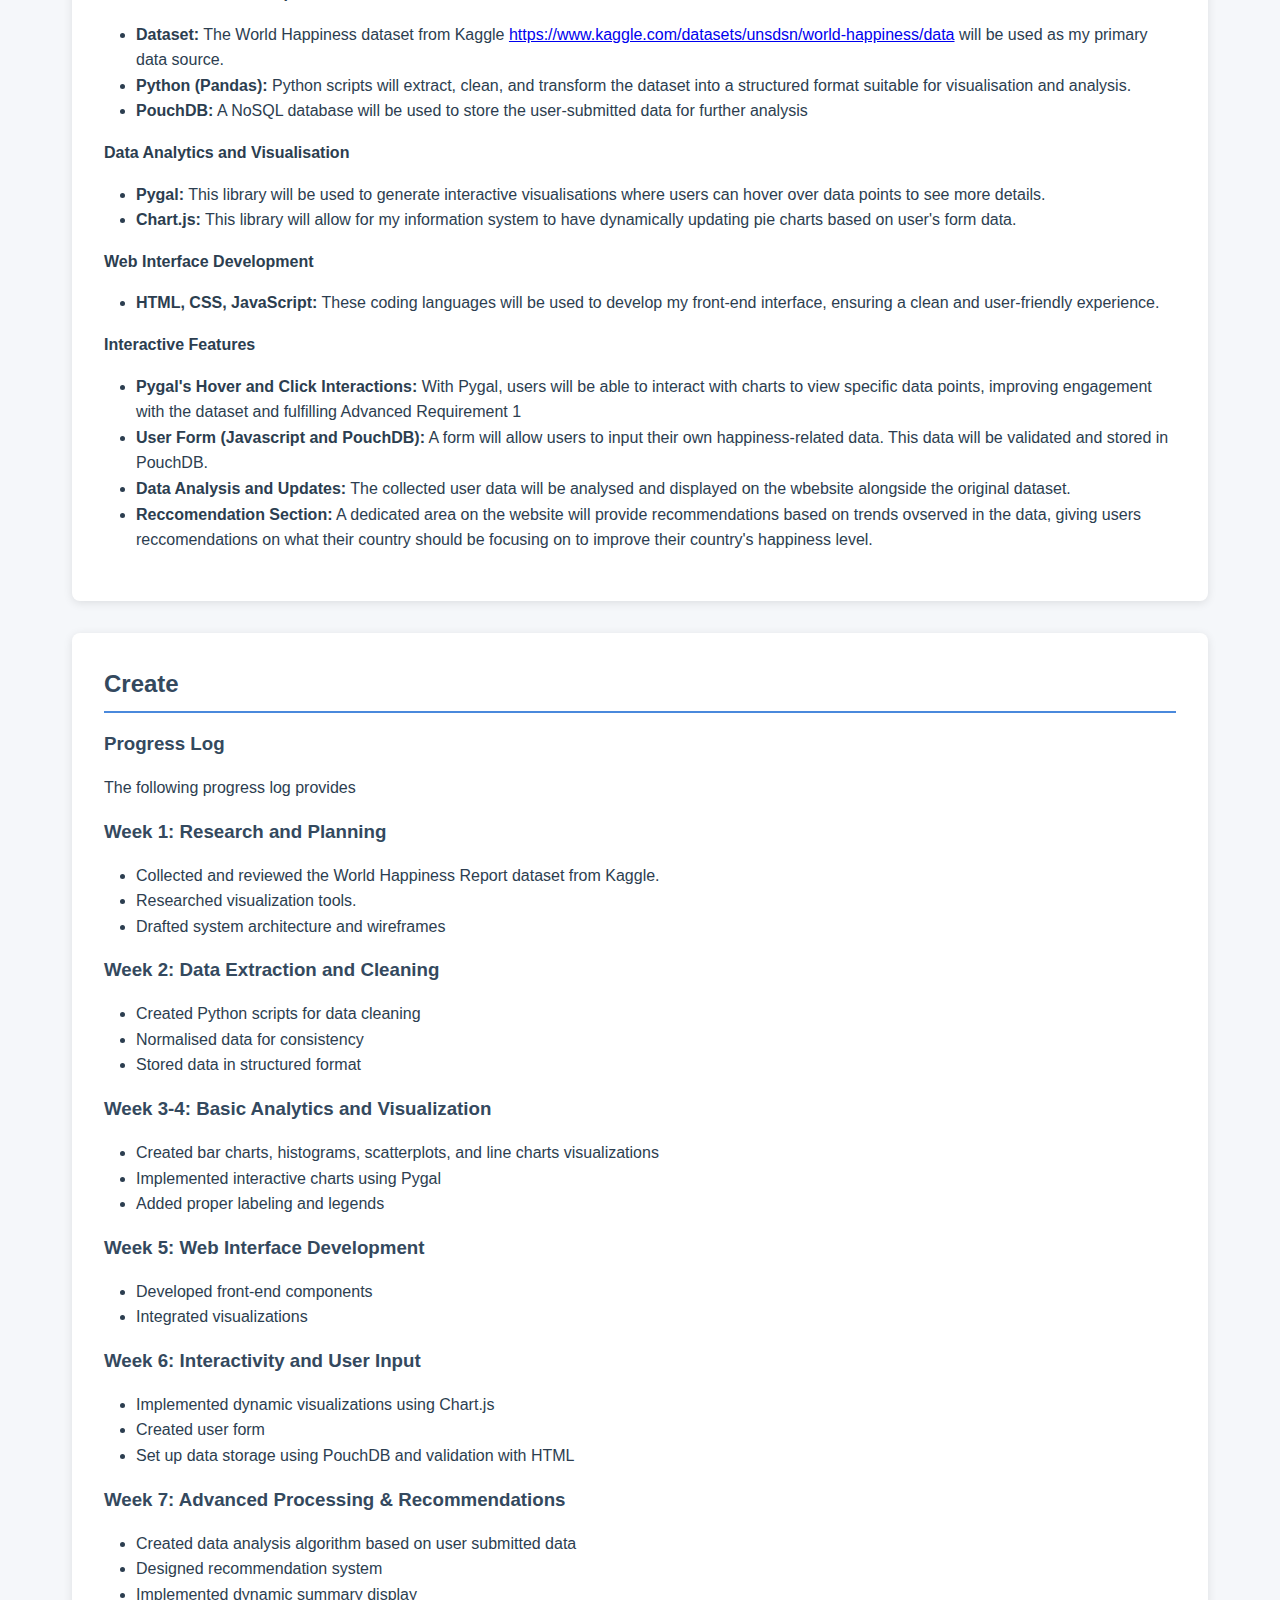
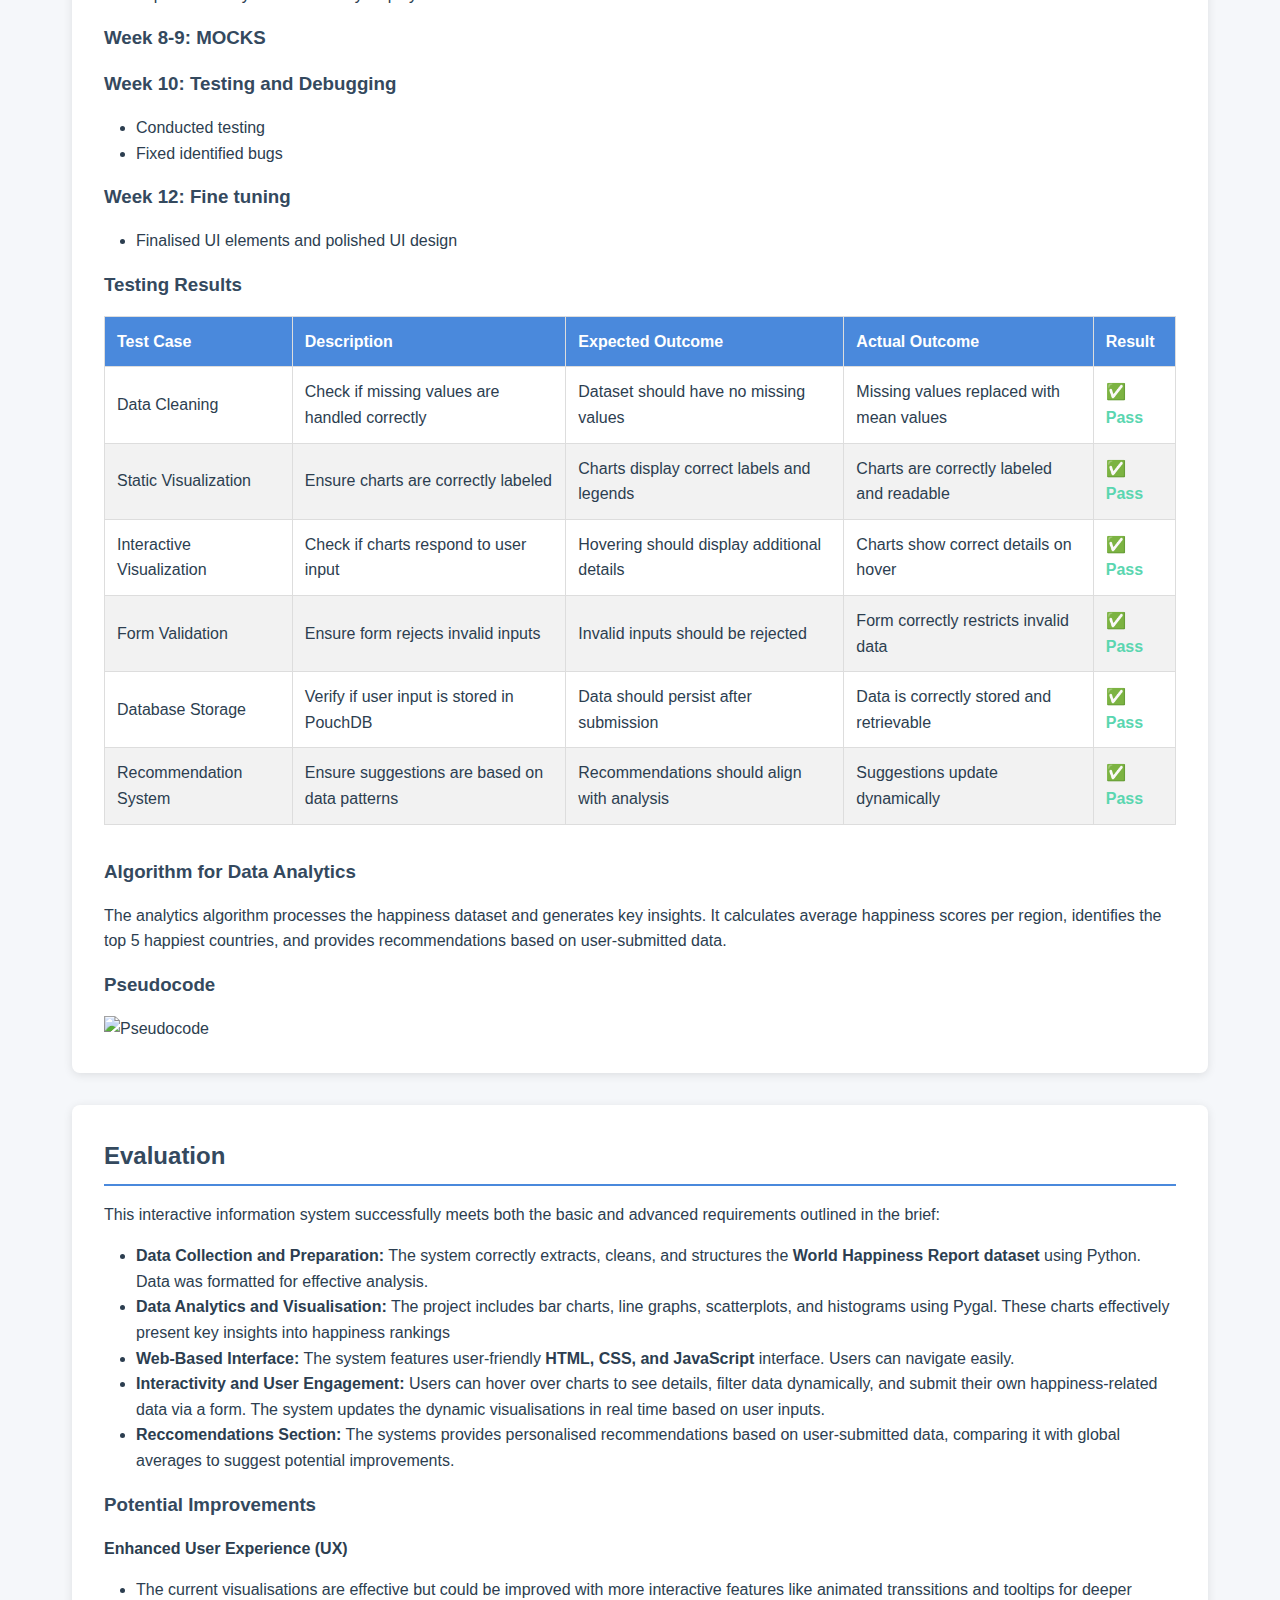
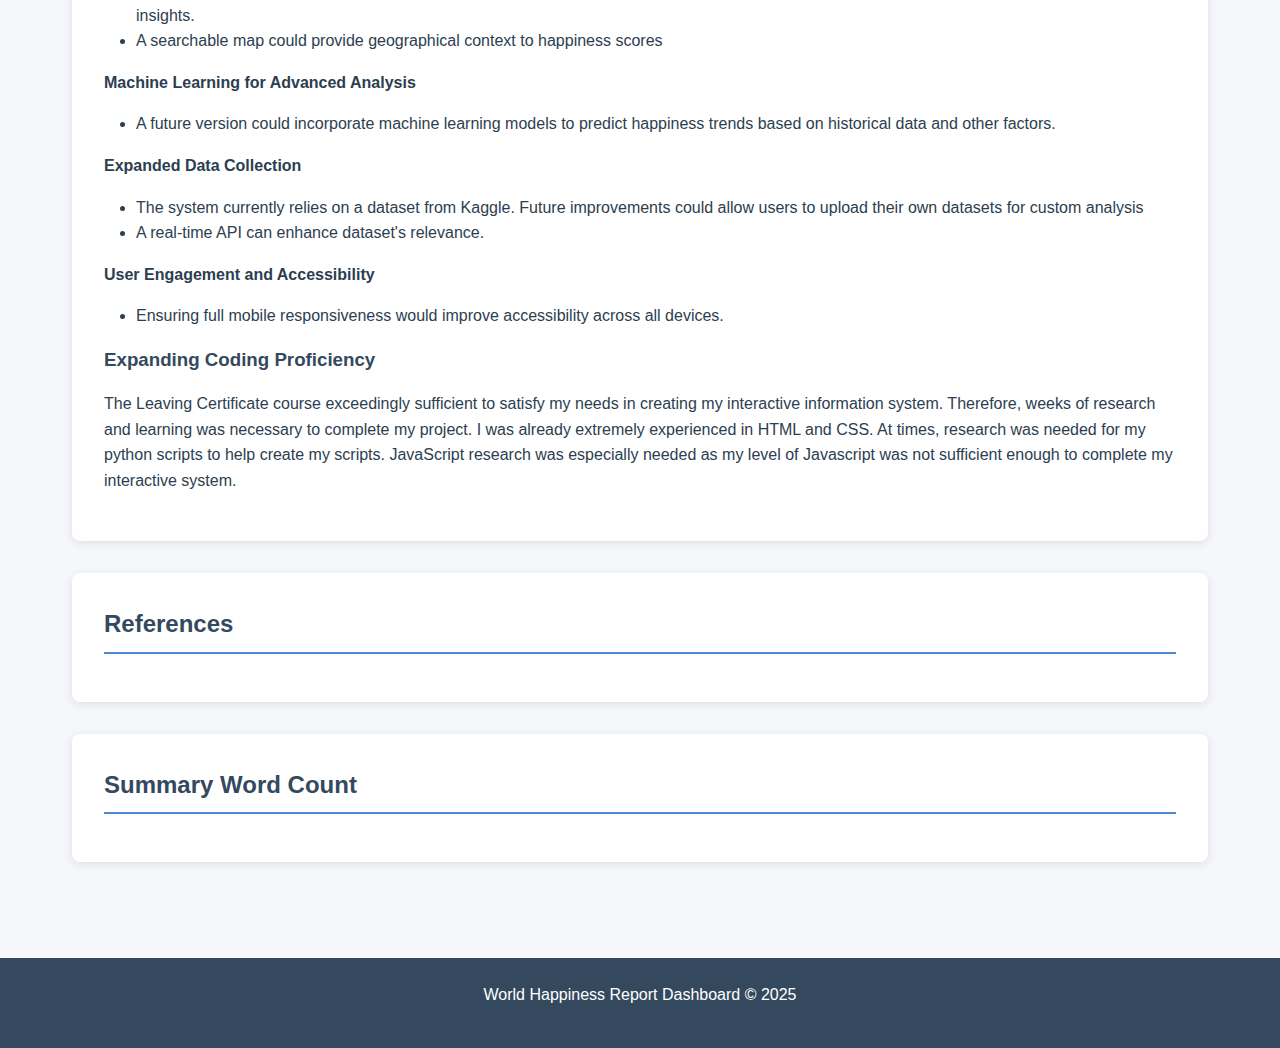
==== commit b66e5493: "Add files via upload" ====
--- a/2025-219-3-EV-229785/Report/index.html
+++ b/2025-219-3-EV-229785/Report/index.html
@@ -16,9 +16,12 @@
         <ul>
             <li><a href="#video">Video</a></li>
             <li><a href="#meeting-the-brief">Meeting The Brief</a></li>
-            <li><a href="#investigation">Plan & Design</a></li>
-            <li><a href="#development">Development</a></li>
-            <li><a href="#assessment">Assessment</a></li>
+            <li><a href="#investigation">Investigation</a></li>
+            <li><a href="#plan-and-design">Plan and Design</a></li>
+            <li><a href="#create">Create</a></li>
+            <li><a href="#evaluation">Evaluation</a></li>
+            <li><a href="#references">References</a></li>
+            
         </ul>
     </nav>
     
@@ -61,11 +64,11 @@
             <p>These visualisations were created using <b>Pygal</b>, a Python visualisation library, ensuring clear representation of key dataset aspects.</p>
 
             <h3>Basic Requirement 3: Create a Basic Interactive Information System Interface.</h3>
-            <p>I developed a <b>web-based interface</b> to display insights from the dataset. This website:</p>
+            <p>My website:</p>
             <ul>
                 <li>Provides an overview of the dataset</li>
                 <li>Displays the <b>bar charts</b>, <b>histograms</b>, <b>scatterplots</b>, and <b>line graphs</b> generated</li>
-                <li>Allows users to explore key data points interactively</li>
+                <li>Allows users to interact with my website</li>
                 <li>Form for user submission</li>
             </ul>
             <p>The website was built using <b>HTML</b>, <b>CSS</b>, and <b>JavaScript</b>.</p>
@@ -88,8 +91,7 @@
             </ul>
             <p>The process of the form is as follows:</p>
             <ul>
-                <li>Collects different data types</li>
-                <li>Validates inputs before submission via <b>HTML</b></li>
+                <li>Validates inputs before submission via <b>HTML</b> <i>(required Attribute)</i></li>
                 <li>Stores responses in a <b>PouchDB</b> database</li>
             </ul>
             <p>This collected data is summarised and displayed dynamically on the website in the Data Analytics section.</p>
@@ -111,13 +113,13 @@
             <h4>World Happiness Report Dashboard (<a href="https://worldhappiness.report/">https://worldhappiness.report/</a>)</h4>
             <ul>
                 <li>This official platform presents insights based on the World Happiness Report, using interactive visualisations, ranking tables, and downloadable data.</li>
-                <li>It provides country-level comparisons and allows users to explore happiness scores based on key factors such as GDP per capita, social support, and life expectancy</li>
-                <li>The design principles, including clear labelling, interactive maps, and dynamic charts, serve as insipiration for developing my engaging user interface.</li>
+                <li>It provides country comparisons and allows users to explore happiness scores based on key factors such as GDP per capita, social support, and life expectancy</li>
+                <li>It has clear labelling, interactive maps, and dynamic charts, which was insipiration for developing my engaging user interface.</li>
             </ul>
 
             <h4>Our World in Data (<a href="https://ourworldindata.org/happiness-and-life-satisfaction">https://ourworldindata.org/happiness-and-life-satisfaction</a>)</h4>
             <ul>
-                <li>This wesbite presents various data-driven visualisations on global topics, including happiness and well-being.</li>
+                <li>This wesbite has various visualisations on global topics, including happiness and wellbeing.</li>
                 <li>It features dynamic charts where users can interest with data by filtering years, regions, and categories.</li>
                 <li>The use of Python-based visualsation libraries such as Pygal aligns with the approach planned for my project.</li>
             </ul>
@@ -128,78 +130,123 @@
                 <li>The ability to adjust time ranges and filter data based on user input is an advanced feature worth incorporating into the project.</li>
             </ul>
  
-
-        </section>
-        
-        <section id="development">
-            <h2>Development Process</h2>
-            
-            <div class="progress-container">
-                <div class="progress-week">
-                    <h3>Week 1: Research and Planning</h3>
-                    <ul>
-                        <li>Collected and reviewed the World Happiness Report dataset</li>
-                        <li>Researched visualization tools</li>
-                        <li>Outlined technology stack</li>
-                        <li>Drafted system architecture and wireframes</li>
-                    </ul>
-                </div>
-                
-                <div class="progress-week">
-                    <h3>Week 2: Data Extraction and Cleaning</h3>
-                    <ul>
-                        <li>Created Python scripts for data cleaning</li>
-                        <li>Handled missing values</li>
-                        <li>Normalized data for consistency</li>
-                        <li>Stored data in structured format</li>
-                    </ul>
-                </div>
-                
-                <div class="progress-week">
-                    <h3>Week 3: Basic Analytics and Visualization</h3>
-                    <ul>
-                        <li>Created static visualizations</li>
-                        <li>Implemented interactive charts</li>
-                        <li>Added proper labeling and legends</li>
-                    </ul>
-                </div>
-                
-                <div class="progress-week">
-                    <h3>Week 4: Web Interface Development</h3>
-                    <ul>
-                        <li>Built Flask web server</li>
-                        <li>Developed front-end components</li>
-                        <li>Integrated static visualizations</li>
-                    </ul>
-                </div>
-                
-                <div class="progress-week">
-                    <h3>Week 5: Interactivity and User Input</h3>
-                    <ul>
-                        <li>Implemented dynamic visualizations</li>
-                        <li>Created user form</li>
-                        <li>Set up data storage and validation</li>
-                    </ul>
-                </div>
-                
-                <div class="progress-week">
-                    <h3>Week 6: Advanced Processing & Recommendations</h3>
-                    <ul>
-                        <li>Created data analysis algorithm</li>
-                        <li>Designed recommendation system</li>
-                        <li>Implemented dynamic summary display</li>
-                    </ul>
-                </div>
-                
-                <div class="progress-week">
-                    <h3>Week 7: Testing and Debugging</h3>
-                    <ul>
-                        <li>Conducted comprehensive testing</li>
-                        <li>Fixed identified bugs</li>
-                        <li>Finalized UI elements</li>
-                    </ul>
-                </div>
-            </div>
+            <h3>Research on Happiness Data Analysis</h3>
+            <p><b>Happines Index Metrics</b></p>
+            <ul>
+                <li>The Work Happiness Report ranks countries based on factors such as GDP per capita, social support, healthy life expectancy, freedom, generosity, and corruption perception.</li>
+                <li>Combining these metrics into a single socre helps in my analysis</li>
+            </ul>
+
+            <p><b>Common Data Cleaning Techniques for the Happiness Data</b></p>
+            <ul>
+                <li>Standardising numerical values ensures consistent comparisons</li>
+                <li>Normalising data helps in visual representation, especially when using bar charts, histograms, scatterplots, etc.</li>
+            </ul>
+
+            <p><b>Interactive Data Visualisation Best Practices</b></p>
+            <ul>
+                <li>Using Python libraries like Pygal or Matplotlib allows for high-quality visualations</li>
+                <li>Interactive charts (e.g. hover effects and clickable filters) improve user engagement</li>
+                <li>Ensuring responsiveness across devices enhances accessibility</li>
+            </ul>
+
+            </section>
+        
+        <section id="plan-and-design">
+            <h2>Plan and Design</h2>
+            
+            <h3>Project Overview</h3>
+
+            <p>My project is an interactive web-based information system designed to visualise and analyse the global happiness dataset. My System will allows users to explore happiness scores, interact with data visualisations, and contribute their own insights through a form. The project is structured to meet both the basic and advanced requirements outlined in the LCCS 2025 brief.</p>
+
+            <h3><b>Technology Used</b></h3>
+            <p><b>Data Collection and Preparation</b></p>
+            <ul>
+                <li><b>Dataset:</b> The World Happiness dataset from Kaggle <a href="https://www.kaggle.com/datasets/unsdsn/world-happiness/data">https://www.kaggle.com/datasets/unsdsn/world-happiness/data</a> will be used as my primary data source.</li>
+                <li><b>Python (Pandas):</b> Python scripts will extract, clean, and transform the dataset into a structured format suitable for visualisation and analysis.</li>
+                <li><b>PouchDB:</b> A NoSQL database will be used to store the user-submitted data for further analysis</li>
+            </ul>
+
+            <p><b>Data Analytics and Visualisation</b></p>
+            <ul>
+                <li><b>Pygal:</b> This library will be used to generate interactive visualisations where users can hover over data points to see more details.</li>
+                <li><b>Chart.js:</b> This library will allow for my information system to have dynamically updating pie charts based on user's form data.</li>
+            </ul>
+
+            <p><b>Web Interface Development</b></p>
+            <ul>
+                <li><b>HTML, CSS, JavaScript:</b> These coding languages will be used to develop my front-end interface, ensuring a clean and user-friendly experience.</li>
+            </ul>
+
+            <p><b>Interactive Features</b></p>
+            <ul>
+                <li><b>Pygal's Hover and Click Interactions:</b> With Pygal, users will be able to interact with charts to view specific data points, improving engagement with the dataset and fulfilling Advanced Requirement 1</li>
+                <li><b>User Form (Javascript and PouchDB):</b> A form will allow users to input their own happiness-related data. This data will be validated and stored in PouchDB.</li>
+                <li><b>Data Analysis and Updates:</b> The collected user data will be analysed and displayed on the wbebsite alongside the original dataset.</li>
+                <li><b>Reccomendation Section:</b> A dedicated area on the website will provide recommendations based on trends ovserved in the data, giving users reccomendations on what their country should be focusing on to improve their country's happiness level.</li>
+
+            </ul>
+        </section>
+        
+        <section id="create">
+            <h2>Create</h2>
+
+            <h3>Progress Log</h3>
+            <p>The following progress log provides </p>
+
+            <h3>Week 1: Research and Planning</h3>
+            <ul>
+                <li>Collected and reviewed the World Happiness Report dataset from Kaggle.</li>
+                <li>Researched visualization tools.</li>
+                <li>Drafted system architecture and wireframes</li>
+            </ul>
+        
+            <h3>Week 2: Data Extraction and Cleaning</h3>
+            <ul>
+                <li>Created Python scripts for data cleaning</li>
+                <li>Normalised data for consistency</li>
+                <li>Stored data in structured format</li>
+            </ul>
+        
+            <h3>Week 3-4: Basic Analytics and Visualization</h3>
+            <ul>
+                <li>Created bar charts, histograms, scatterplots, and line charts visualizations</li>
+                <li>Implemented interactive charts using Pygal</li>
+                <li>Added proper labeling and legends</li>
+            </ul>
+        
+            <h3>Week 5: Web Interface Development</h3>
+            <ul>
+                <li>Developed front-end components</li>
+                <li>Integrated visualizations</li>
+            </ul>
+        
+            <h3>Week 6: Interactivity and User Input</h3>
+            <ul>
+                <li>Implemented dynamic visualizations using Chart.js</li>
+                <li>Created user form</li>
+                <li>Set up data storage using PouchDB and validation with HTML</li>
+            </ul>
+        
+            <h3>Week 7: Advanced Processing & Recommendations</h3>
+            <ul>
+                <li>Created data analysis algorithm based on user submitted data</li>
+                <li>Designed recommendation system</li>
+                <li>Implemented dynamic summary display</li>
+            </ul>
+
+            <h3>Week 8-9: MOCKS</h3>
+
+            <h3>Week 10: Testing and Debugging</h3>
+            <ul>
+                <li>Conducted testing</li>
+                <li>Fixed identified bugs</li>
+            </ul>
+
+            <h3>Week 12: Fine tuning</h3>
+            <ul>
+              <li>Finalised UI elements and polished UI design</li>
+            </ul>
             
             <h3>Testing Results</h3>
             <table>
@@ -258,69 +305,60 @@
                 </tbody>
             </table>
             
-            <h3>Problem Encountered and Solution</h3>
-            <p><strong>Problem:</strong> Incorrect Data Visualization Rendering</p>
-            <p><strong>Cause:</strong></p>
-            <ul>
-                <li>Asynchronous data loading issues</li>
-                <li>Data format mismatch between Flask and D3.js</li>
-            </ul>
-            <p><strong>Solution:</strong></p>
-            <ol>
-                <li>Implemented proper asynchronous handling with fetch() and .then()</li>
-                <li>Reformatted JSON output to match D3.js requirements</li>
-                <li>Used console logging to track data flow</li>
-            </ol>
-            <p>After these adjustments, the charts rendered correctly with the expected interactivity.</p>
-        </section>
-        
-        <section id="assessment">
-            <h2>Assessment and Future Improvements</h2>
-            
-            <h3>Requirements Assessment</h3>
-            <p>The interactive information system successfully meets all requirements:</p>
-            <ul>
-                <li>Data collection and preparation properly implemented</li>
-                <li>Effective data analytics and visualization created</li>
-                <li>User-friendly web interface developed</li>
-                <li>Interactive features and user engagement mechanisms implemented</li>
-                <li>Recommendation system providing personalized insights</li>
-            </ul>
-            
+            <h3>Algorithm for Data Analytics</h3>
+            <p>The analytics algorithm processes the happiness dataset and generates key insights. It calculates average happiness scores per region, identifies the top 5 happiest countries, and provides recommendations based on user-submitted data.</p>
+            
+            <h3>Pseudocode</h3>
+            <img width="1075" height="500" src="Report\assets\imgs\psuedocode.png" alt="Pseudocode">
+        </section>
+
+        <section id="evaluation">
+            <h2>Evaluation</h2>
+            <p>This interactive information system successfully meets both the basic and advanced requirements outlined in the brief:</p>
+            <ul>
+                <li><b>Data Collection and Preparation:</b> The system correctly extracts, cleans, and structures the <b>World Happiness Report dataset</b> using Python. Data was formatted for effective analysis.</li>
+                <li><b>Data Analytics and Visualisation:</b> The project includes bar charts, line graphs, scatterplots, and histograms using Pygal. These charts effectively present key insights into happiness rankings</li>
+                <li><b>Web-Based Interface:</b> The system features user-friendly <b>HTML, CSS, and JavaScript</b>  interface. Users can navigate easily.</li>
+                <li><b>Interactivity and User Engagement:</b> Users can hover over charts to see details, filter data dynamically, and submit their own happiness-related data via a form. The system updates the dynamic visualisations in real time based on user inputs.</li>
+                <li><b>Reccomendations Section:</b> The systems provides personalised recommendations based on user-submitted data, comparing it with global averages to suggest potential improvements.</li>
+            </ul>
+
             <h3>Potential Improvements</h3>
-            <ol>
-                <li>
-                    <strong>Enhanced User Experience (UX)</strong>
-                    <ul>
-                        <li>Add animated transitions and more detailed tooltips</li>
-                        <li>Implement searchable map visualization</li>
-                    </ul>
-                </li>
-                <li>
-                    <strong>Machine Learning for Advanced Analysis</strong>
-                    <ul>
-                        <li>Incorporate predictive models for happiness trends</li>
-                        <li>Consider external factors in analysis</li>
-                    </ul>
-                </li>
-                <li>
-                    <strong>Expanded Data Collection</strong>
-                    <ul>
-                        <li>Allow custom dataset uploads</li>
-                        <li>Integrate with real-time data APIs</li>
-                    </ul>
-                </li>
-                <li>
-                    <strong>User Engagement and Accessibility</strong>
-                    <ul>
-                        <li>Implement user accounts for tracking personal data</li>
-                        <li>Ensure full mobile responsiveness</li>
-                    </ul>
-                </li>
-            </ol>
-        </section>
-    </main>
-    
+            <p><b>Enhanced User Experience (UX)</b></p>
+            <ul>
+                <li>The current visualisations are effective but could be improved with more interactive features like animated transsitions and tooltips for deeper insights.</li>
+                <li>A searchable map could provide geographical context to happiness scores</li>
+            </ul>
+
+            <p><b>Machine Learning for Advanced Analysis</b></p>
+            <ul>
+                <li>A future version could incorporate machine learning models to predict happiness trends based on historical data and other factors.</li>
+            </ul>
+
+            <p><b>Expanded Data Collection</b></p>
+            <ul>
+                <li>The system currently relies on a dataset from Kaggle. Future improvements could allow users to upload their own datasets for custom analysis</li>
+                <li>A real-time API can enhance dataset's relevance.</li>
+            </ul>
+
+            <p><b>User Engagement and Accessibility</b></p>
+            <ul>
+                <li>Ensuring full mobile responsiveness would improve accessibility across all devices.</li>
+            </ul>
+
+            <h3>Expanding Coding Proficiency</h3>
+            <p>The Leaving Certificate course exceedingly sufficient to satisfy my needs in creating my interactive information system. Therefore, weeks of research and learning was necessary to complete my project. I was already extremely experienced in HTML and CSS. At times, research was needed for my python scripts to help create my scripts. JavaScript research was especially needed as my level of Javascript was not sufficient enough to complete my interactive system.</p>
+        </section>
+
+        <section id="references">
+            <h2>References</h2>
+        </section>
+        
+        <section id="summary-word-count">
+            <h2>Summary Word Count </h2>
+
+        </section>
+        </main>
     <footer>
         <p>World Happiness Report Dashboard &copy; 2025</p>
     </footer>
